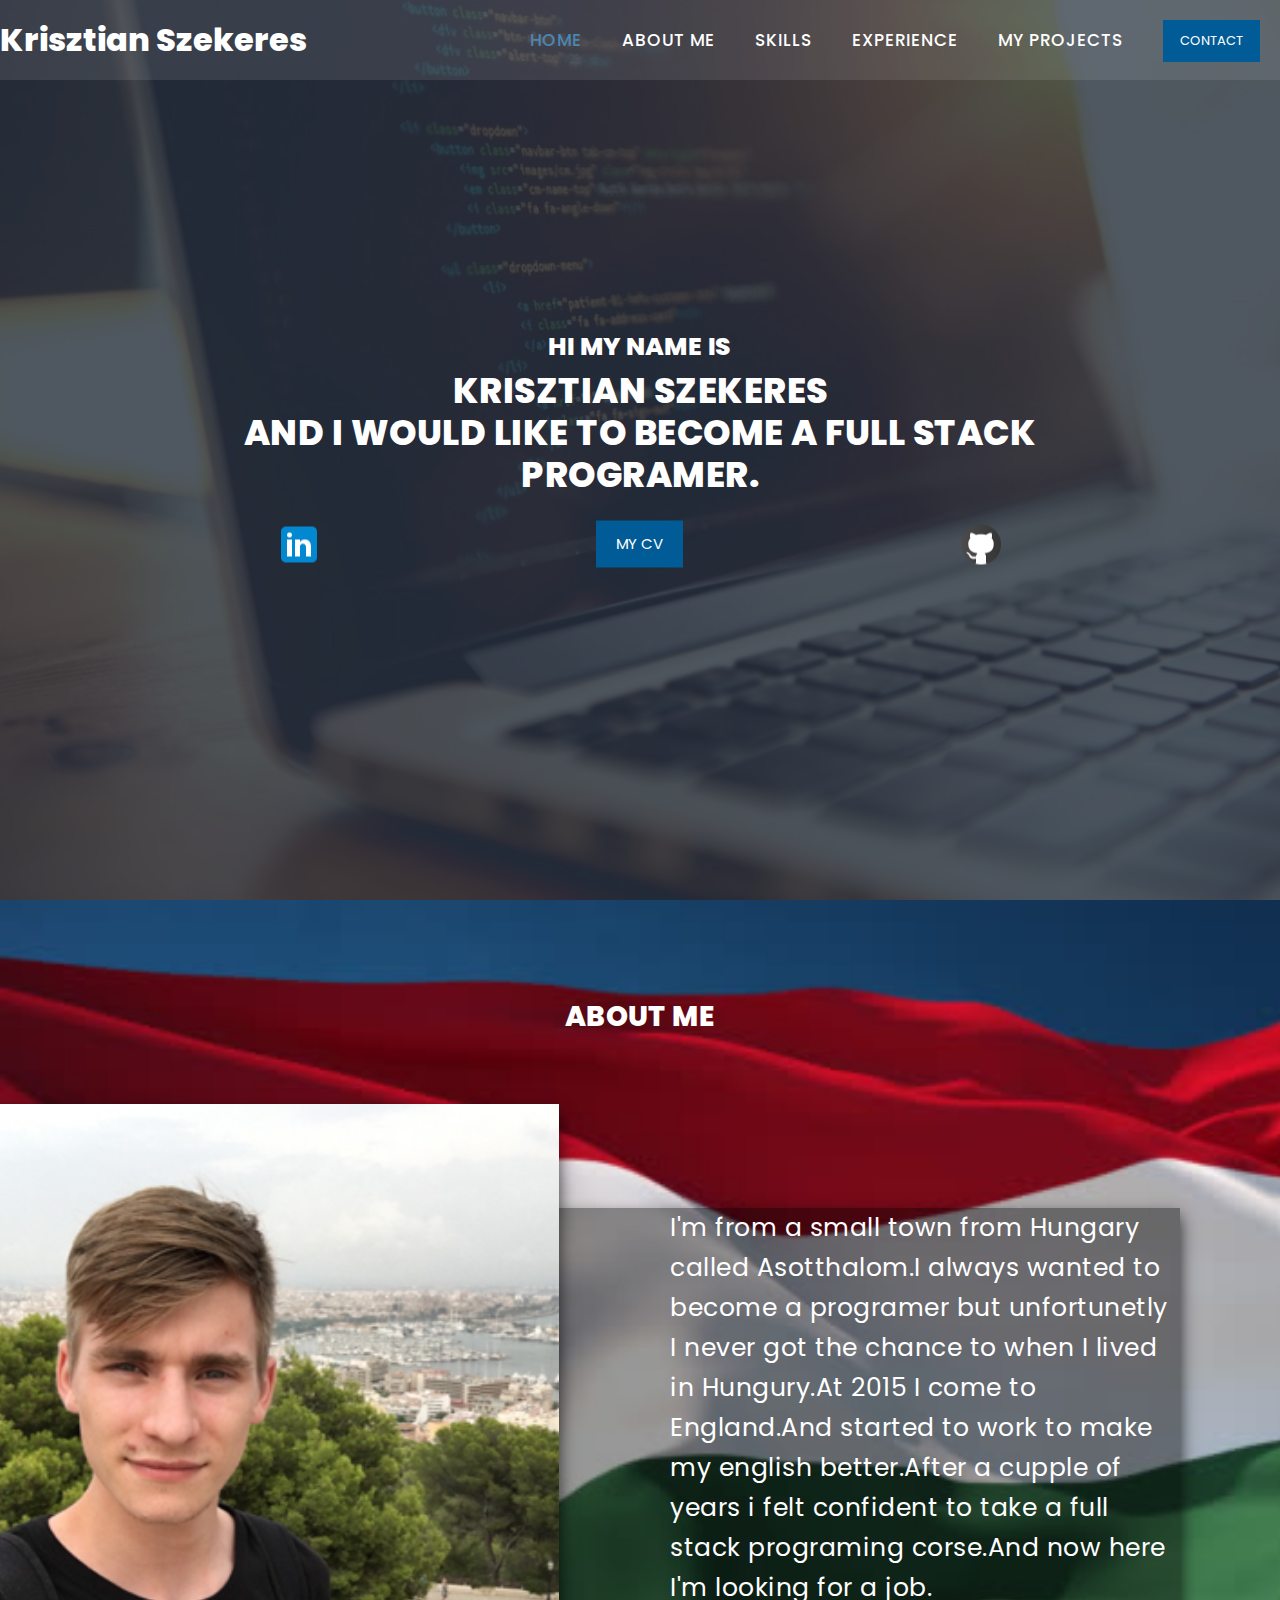
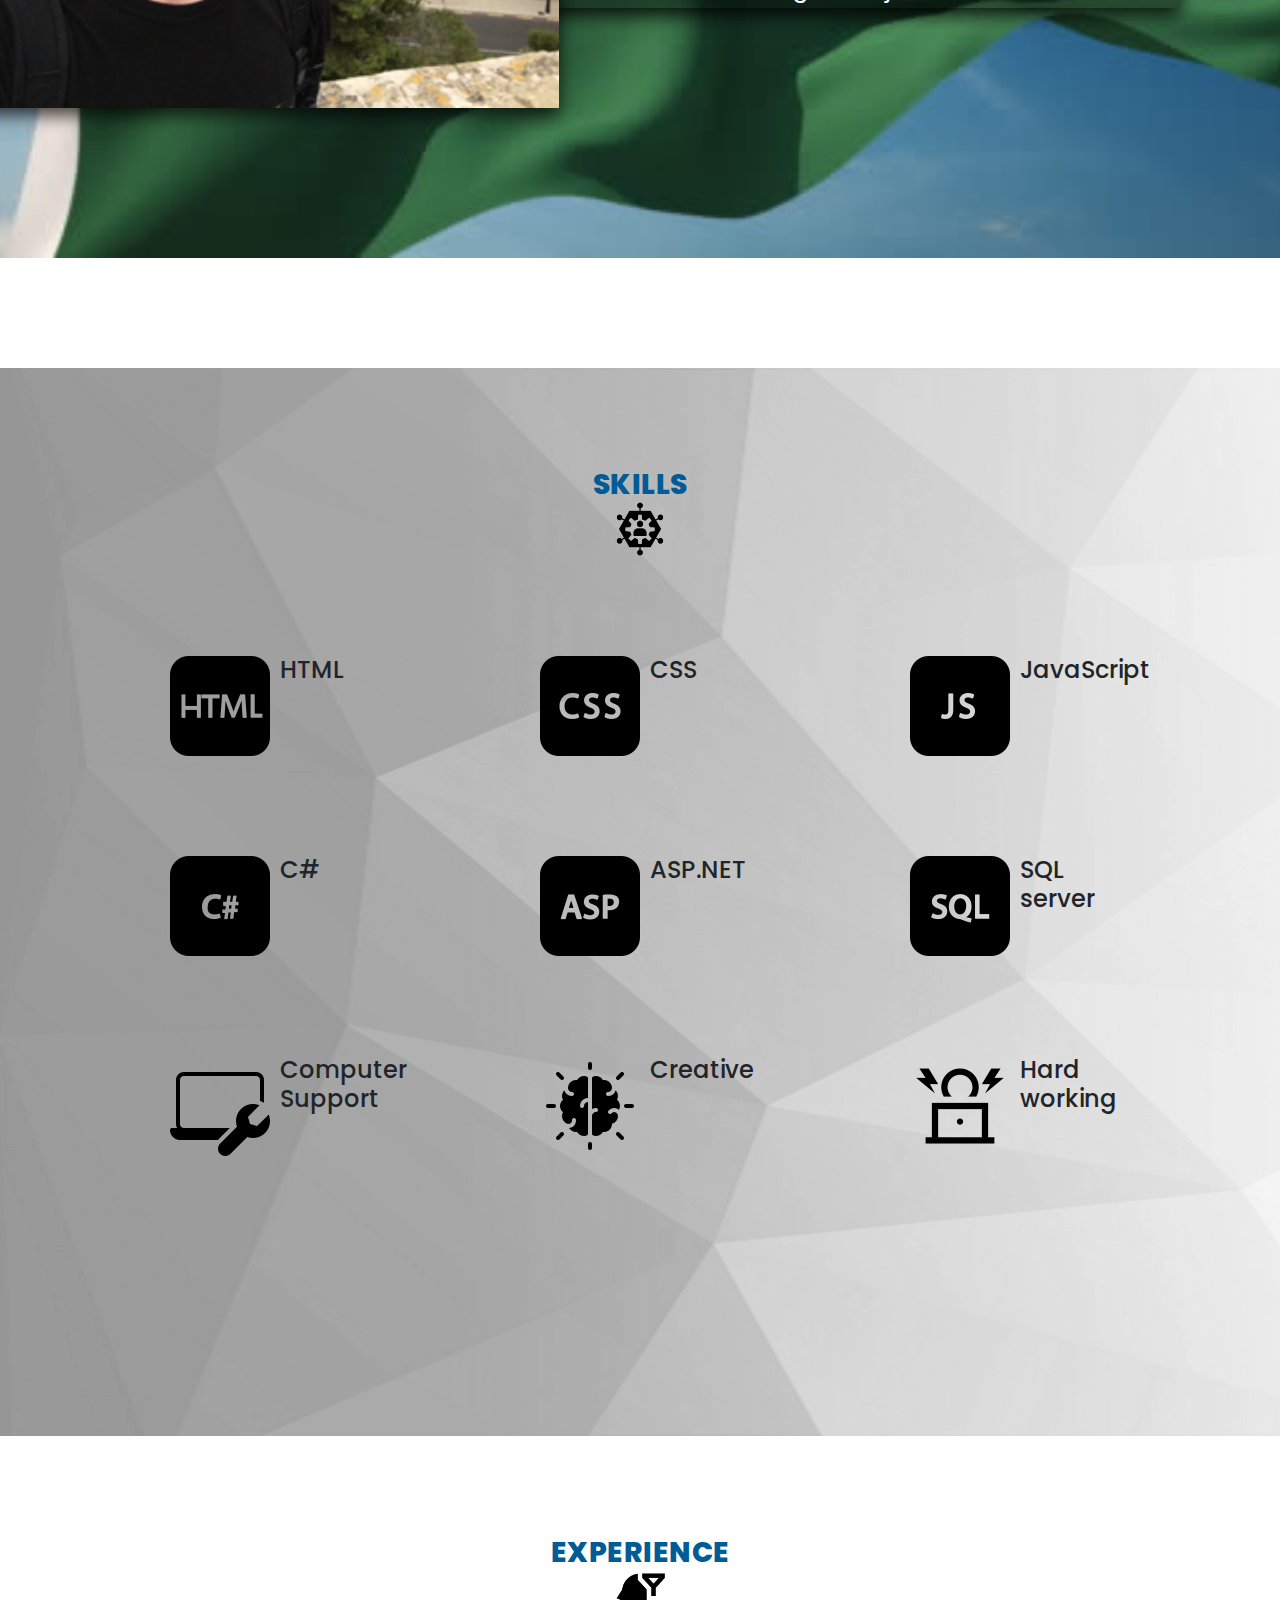
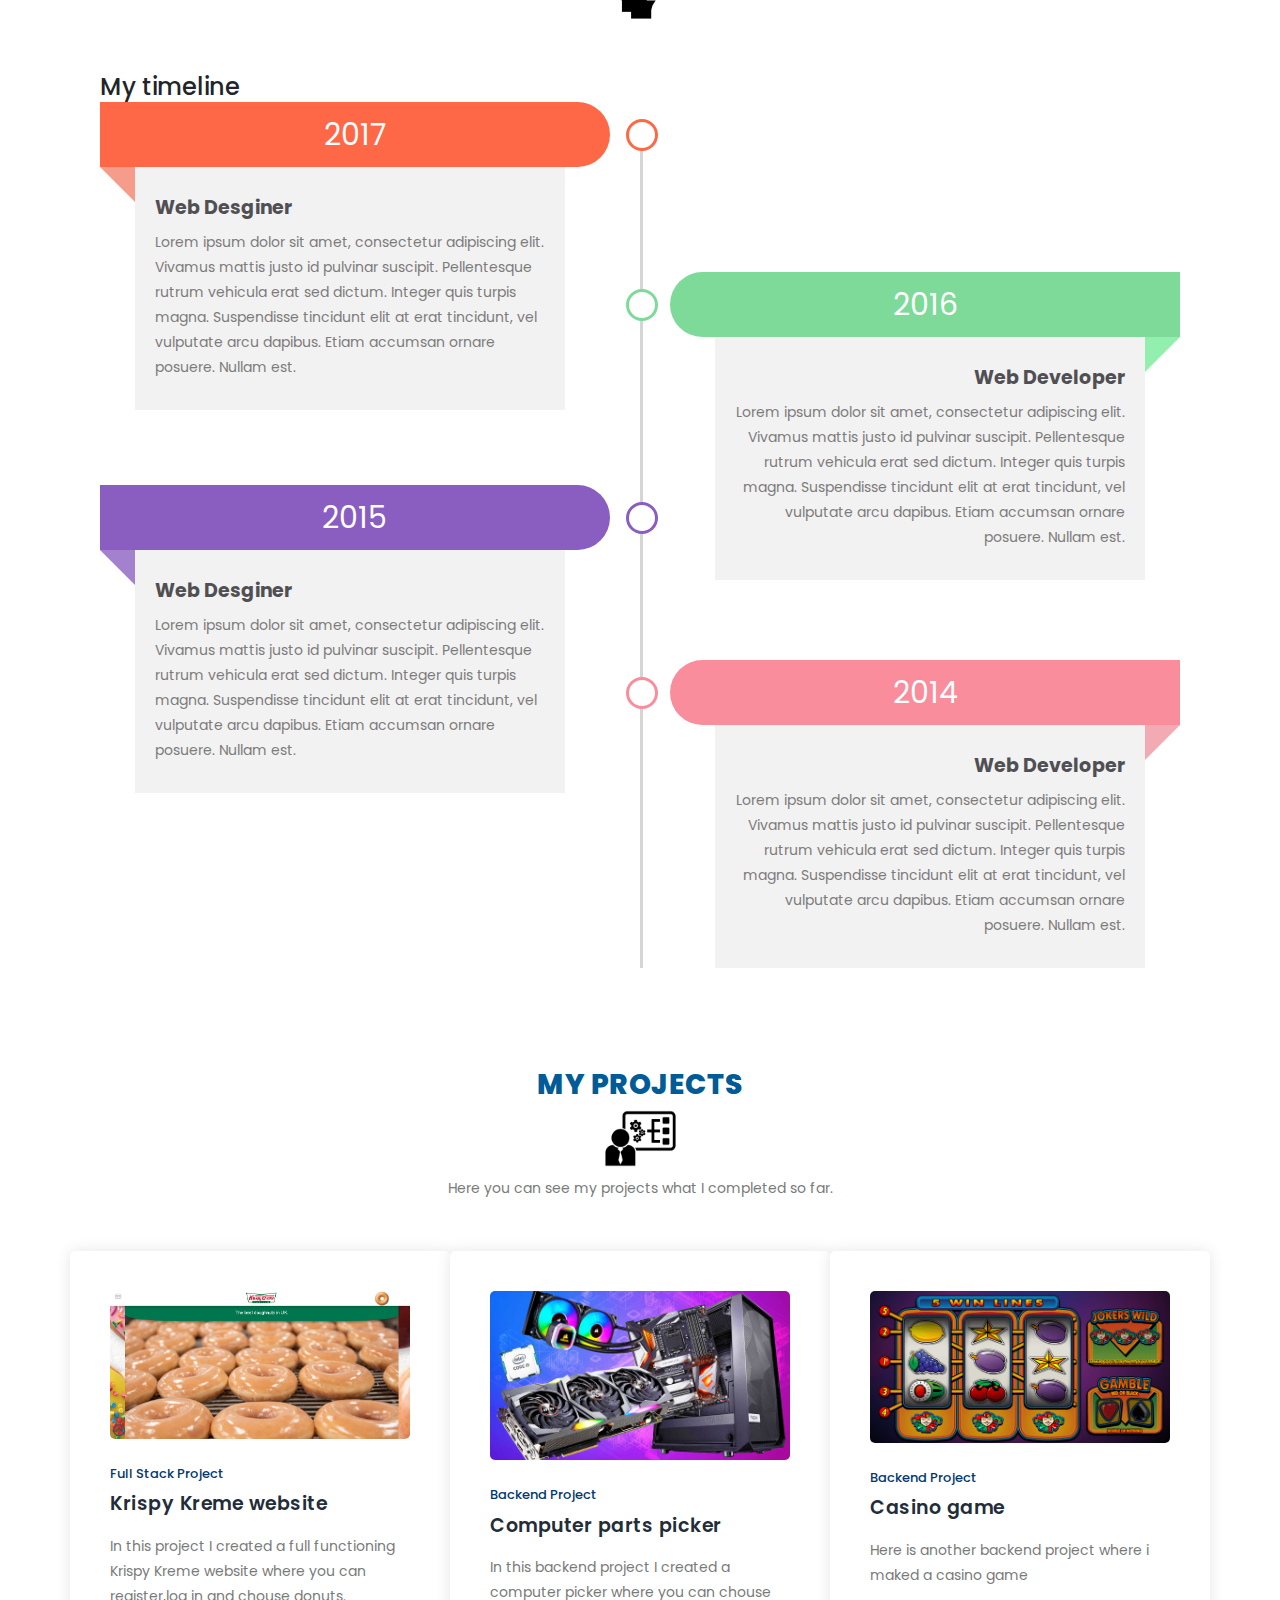
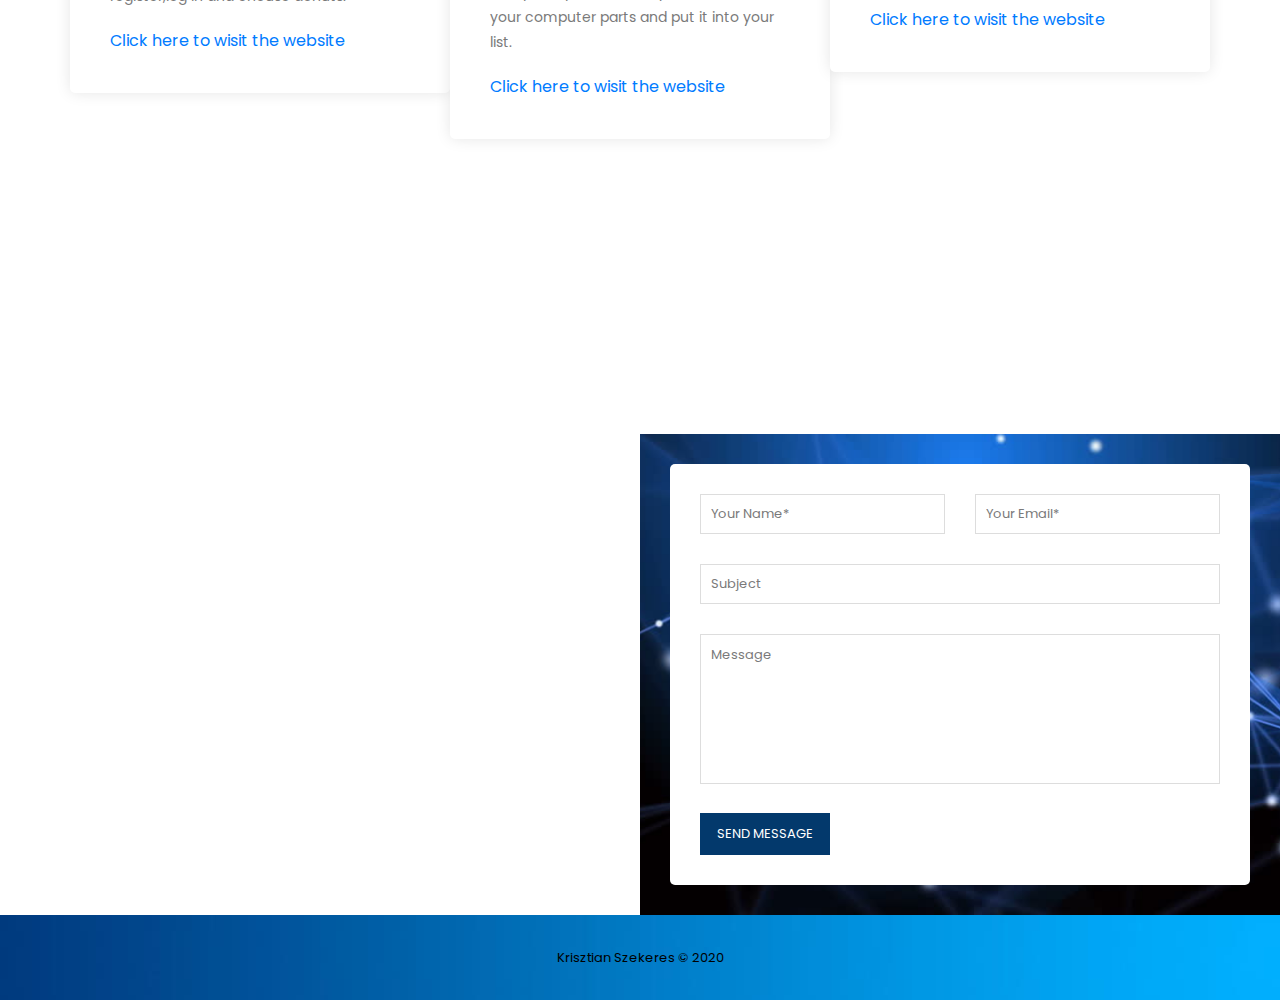
==== index.html @ 9532a00e "my portfolio deployment" ====
<!DOCTYPE html>
<html lang="en">

  <head>

    <meta charset="utf-8">
    <meta name="viewport" content="width=device-width, initial-scale=1, shrink-to-fit=no">
    <meta name="description" content="">
    <meta name="author" content="">
    <link href="https://fonts.googleapis.com/css?family=Poppins:100,100i,200,200i,300,300i,400,400i,500,500i,600,600i,700,700i,800,800i,900,900i&display=swap" rel="stylesheet">

    <title>Portfolio</title>

    <link rel="stylesheet" type="text/css" href="assets/css/bootstrap.min.css">

    <link rel="stylesheet" type="text/css" href="assets/css/font-awesome.css">

    <link rel="stylesheet" href="assets/css/timeline.css">
      
    <link rel="stylesheet" href="assets/css/myfile.css">

    </head>
    
    <body>
    
    <div id="js-preloader" class="js-preloader">
      <div class="preloader-inner">
        <span class="dot"></span>
        <div class="dots">
          <span></span>
          <span></span>
          <span></span>
        </div>
      </div>
    </div>

    
<!--Menu Start-->
    <header class="header-area header-sticky">
        
           
                
                    <nav class="main-nav">
                        <!-- ***** Logo Start ***** -->
                        
                        <a href="index.html" class="logo">Krisztian Szekeres</a>
                        <!-- ***** Logo End ***** -->
                        <!-- ***** Menu Start ***** -->
                        <ul class="nav">
                            <li class="scroll-to-section"><a href="#top" class="active">Home</a></li>
                            <li class="scroll-to-section"><a href="#features">About me</a></li>
                            <li class="scroll-to-section"><a href="#our-classes">Skills</a></li>
                            <li class="scroll-to-section"><a href="#experience">Experience</a></li>
                            <li class="scroll-to-section"><a href="#trainers">My projects</a></li>
                            <li class="scroll-to-section"><a href="#contact-us">Contact</a></li> 
                            
                        </ul>        
                        <a class='menu-trigger'>
                            <span>Menu</span>
                        </a>
                        <!-- ***** Menu End ***** -->
                    </nav>
           
           
       
    </header>
    <!-- ***** Header Area End ***** -->

    <!-- ***** Main Banner Area Start ***** -->
    <div class="main-banner" id="top">
      <!--  <video autoplay muted loop id="bg-video">
            <source src="assets/images/gym-video.mp4" type="video/mp4" />
        </video>-->
        <img src="assets/images/Computer-Coding-Laptop.jpg" id="bg-video">

        <div class="video-overlay header-text">
            <div class="caption">
                <h6 class="h6">Hi my name is</h6>
                <h2 class="h2">Krisztian Szekeres<br/>And I would like to become a full stack programer.</h2>
                <div class="mybuttons">   
                       <div class="linkedin">
                            <a href="https://www.linkedin.com/in/krisztian-szekeres-1401721b1/" target="_blank"><img src="assets/images/icons8-linkedin-48.png"></a>
                        </div>
                 
                <div class="main-button scroll-to-section cv">
                        <a href="assets/Developers%20Programme%20Outline%20Stage%201.pdf" download>My CV</a>
                </div>
               
                   <div class="github">
                       <a href="https://github.com/soulkrissz" target="_blank"><img src="assets/images/icons8-github-48.png"></a>
                   </div>
                    
                </div>
                </div>
          
            </div>
        
        </div>
    
    <!-- ***** Main Banner Area End ***** -->

    <!-- ***** about me ***** -->
    <section style="background-image: url(assets/images/hungarinaflag.jpg)" class="section" id="features">
        <div class="container">
            <div class="row">
                <div class="col-lg-6 offset-lg-3">
                    <div  class="section-heading">
                        <h2 class="aboutme">About me </h2>
                        <div class="aboutme2">
                        <img src="assets/images/profilee.png" alt="waves" class="profile">
                        <p class="aboutmetext">I'm from a small town from Hungary called Asotthalom.I always wanted to become a programer but unfortunetly I never got the chance to when I lived in Hungury.At 2015 I come to England.And started to work to make my english better.After a cupple of years i felt confident to take a full stack programing corse.And now here I'm looking for a job. </p>
                        </div>
                    </div>
                </div>
            </div>
        </div>
    </section>
    <!--Aboutme end-->
    <!--Skills start-->
    <section class="section" id="our-classes" style="background-image: url(assets/images/skills.png)">
        <div class="container">
            <div class="row">
                <div class="col-lg-6 offset-lg-3">
                    <div class="section-heading">
                        <h2><em>Skills</em></h2>
                        <img src="assets/images/skillss.png" alt="" class="skills">
                    </div>
                </div>
            </div>
            <div class="container">
            <div class="row" id="tabs">
              <div class="col-12 col-md-4 col-sm-6 col-lg-4">
                  
                            <div class="left-icon-HTML boxDimension">
                                <h4 class="headline">HTML</h4>
                            </div>
                </div>
                <div class="col-12 col-md-4 col-sm-6 col-lg-4">            
                      
                            <div class="left-icon-CSS boxDimension">
                                <h4 class="headline">CSS</h4>
                            </div>
                            
                </div>
                <div class="col-12 col-md-4 col-sm-6 col-lg-4">
                            <div class="left-icon-JS boxDimension">
                                <h4 class="headline">JavaScript</h4>
                            </div>
                </div>
                
             </div>
            
            <div class="row">
                <div class="col-12 col-md-4 col-sm-6 col-lg-4">
               
                    
                       
                            <div class="left-icon-csharp boxDimension">
                               <h4 class="headline">C#</h4>      
                            </div>
                </div>
                 <div class="col-12 col-md-4 col-sm-6 col-lg-4">            
                        
                            <div class="left-icon-asp boxDimension">
                               <h4 class="headline">ASP.NET</h4>   
                            </div>
                  </div>
                  <div class="col-12 col-md-4 col-sm-6 col-lg-4">          
                     
                            <div class="left-icon-SQL boxDimension">
                               <h4 class="headline">SQL server</h4>     
                            </div>
                            
                      
                    </div>
                 
                </div>
              
                <div class="row">
                  <div class="col-12 col-md-4 col-sm-6 col-lg-4">
                    
                            <div class="left-icon-pc boxDimension">
                               
                                <h4 class="headline">Computer Support</h4> 
                            </div>
                    </div>
                           
                     <div class="col-12 col-md-4 col-sm-6 col-lg-4">   
                            <div class="left-icon-creativity boxDimension">
                                
                                <h4 class="headline">Creative</h4>     
                            </div>
                     </div>
                            
                     <div class="col-12 col-md-4 col-sm-6 col-lg-4">  
                        
                            <div class="left-icon-training boxDimension">
                               
                                <h4 class="headline">Hard working</h4> 
                            </div>
                      </div>     
                       
                </div>
                </div>
            </div>
           
       
    </section>
    <!-- ***** Skills end ***** -->
    <!-- ***** My experience ***** -->
    <section class="section" id="experience">
        <div class="container">
            <div class="row">
                <div class="col-lg-6 offset-lg-3">
                    <div class="section-heading">
                        <h2><em>Experience</em></h2>
                        <img src="assets/images/icons8-experience-skill-100.png" alt="" class="skills">
                    </div>
                </div>
            </div>
            <div class="container">
            <h4>My timeline</h4>
            <div class="row">
                <div class="col-md-12">
                    <div class="main-timeline8">
                        <div class="timeline">
                            <span class="timeline-icon"></span>
                            <span class="year">2017</span>
                            <div class="timeline-content">
                                <h3 class="title">Web Desginer</h3>
                                <p class="description">
                                    Lorem ipsum dolor sit amet, consectetur adipiscing elit. Vivamus mattis justo id pulvinar suscipit. Pellentesque rutrum vehicula erat sed dictum. Integer quis turpis magna. Suspendisse tincidunt elit at erat tincidunt, vel vulputate arcu dapibus. Etiam accumsan ornare posuere. Nullam est.
                                </p>
                            </div>
                        </div>
                        <div class="timeline">
                            <span class="timeline-icon"></span>
                            <span class="year">2016</span>
                            <div class="timeline-content">
                                <h3 class="title">Web Developer</h3>
                                <p class="description">
                                    Lorem ipsum dolor sit amet, consectetur adipiscing elit. Vivamus mattis justo id pulvinar suscipit. Pellentesque rutrum vehicula erat sed dictum. Integer quis turpis magna. Suspendisse tincidunt elit at erat tincidunt, vel vulputate arcu dapibus. Etiam accumsan ornare posuere. Nullam est.
                                </p>
                            </div>
                        </div>
                        <div class="timeline">
                            <span class="timeline-icon"></span>
                            <span class="year">2015</span>
                            <div class="timeline-content">
                                <h3 class="title">Web Desginer</h3>
                                <p class="description">
                                    Lorem ipsum dolor sit amet, consectetur adipiscing elit. Vivamus mattis justo id pulvinar suscipit. Pellentesque rutrum vehicula erat sed dictum. Integer quis turpis magna. Suspendisse tincidunt elit at erat tincidunt, vel vulputate arcu dapibus. Etiam accumsan ornare posuere. Nullam est.
                                </p>
                            </div>
                        </div>
                        <div class="timeline">
                            <span class="timeline-icon"></span>
                            <span class="year">2014</span>
                            <div class="timeline-content">
                                <h3 class="title">Web Developer</h3>
                                <p class="description">
                                    Lorem ipsum dolor sit amet, consectetur adipiscing elit. Vivamus mattis justo id pulvinar suscipit. Pellentesque rutrum vehicula erat sed dictum. Integer quis turpis magna. Suspendisse tincidunt elit at erat tincidunt, vel vulputate arcu dapibus. Etiam accumsan ornare posuere. Nullam est.
                                </p>
                            </div>
                        </div>
                    </div>
                </div>
            </div>
        </div>
    </div>
</section>
    <!--My experience finish-->
  

    <!-- ***** My projects start ***** -->
    <section class="section" id="trainers">
        <div class="container">
        <div class="container2">
            <div class="row">
                <div class="col-lg-6 offset-lg-3">
                    <div class="section-heading">
                        <h2><em>My Projects</em></h2>
                        <img src="assets/images/PROJECTS.png" alt="" width="75px">
                        <p>Here you can see my projects what I completed so far.</p>
                    </div>
                </div>
            </div>
            <div class="row">
                <div class="col-lg-4">
                    <div class="trainer-item">
                        <div class="image-thumb">
                            <img src="assets/images/KrispyKreme.png" alt="">
                        </div>
                        <div class="down-content">
                            <span>Full Stack Project</span>
                            <h4>Krispy Kreme website</h4>
                            <p>In this project I created a full functioning Krispy Kreme website where you can register,log in and chouse donuts.</p>
                            <ul class="social-icons">
                                <a href="#" style="btn">Click here to wisit the website</a>
                                
                            </ul>
                        </div>
                    </div>
                </div>
                <div class="col-lg-4">
                    <div class="trainer-item">
                        <div class="image-thumb">
                            <img src="assets/images/computerpartspicker.jpg" alt="">
                        </div>
                        <div class="down-content">
                            <span>Backend Project</span>
                            <h4>Computer parts picker</h4>
                            <p>In this backend project I created a computer picker where you can chouse your computer parts and put it into your list.</p>
                            <ul class="social-icons">
                                <a href="#" style="btn">Click here to wisit the website</a>
                               
                            </ul>
                        </div>
                    </div>
                </div>
                <div class="col-lg-4">
                    <div class="trainer-item">
                        <div class="image-thumb">
                            <img src="assets/images/felkarurablo.png" alt="">
                        </div>
                        <div class="down-content">
                            <span>Backend Project</span>
                            <h4>Casino game</h4>
                            <p>Here is another backend project where i maked a casino game</p>
                            <ul class="social-icons">
                                
                                <a href="#" style="btn">Click here to wisit the website</a>
                            </ul>  
                        </div>
                    </div>
                </div>
            </div>
        </div>
    </div>
 </section>
    <!-- ***** My projects Ends ***** -->
    
    <!-- ***** Contact Me,Map Starts ***** -->
    <section class="section" id="contact-us">
        <div class="container-fluid">
            <div class="row">
                <div class="col-lg-6 col-md-6 col-xs-12">
                    <div id="map">
                      <iframe src="https://www.google.com/maps/embed?pb=!1m18!1m12!1m3!1d4978.67218524937!2d0.30021437880201485!3d51.39687896243642!2m3!1f0!2f0!3f0!3m2!1i1024!2i768!4f13.1!3m3!1m2!1s0x47d8b315b72f97b5%3A0x40181146717983b2!2sLongfield!5e0!3m2!1shu!2suk!4v1596633831046!5m2!1shu!2suk" width="100%" height="480px" frameborder="0" style="border:0;" allowfullscreen></iframe>
                    </div>
                </div>
                <div class="col-lg-6 col-md-6 col-xs-12">
                    <div class="contact-form">
                        <form id="contact" action="" method="post">
                          <div class="row">
                            <div class="col-md-6 col-sm-12">
                              <fieldset>
                                <input name="name" type="text" id="name" placeholder="Your Name*" required="">
                              </fieldset>
                            </div>
                            <div class="col-md-6 col-sm-12">
                              <fieldset>
                                <input name="email" type="text" id="email" pattern="[^ @]*@[^ @]*" placeholder="Your Email*" required="">
                              </fieldset>
                            </div>
                            <div class="col-md-12 col-sm-12">
                              <fieldset>
                                <input name="subject" type="text" id="subject" placeholder="Subject">
                              </fieldset>
                            </div>
                            <div class="col-lg-12">
                              <fieldset>
                                <textarea name="message" rows="6" id="message" placeholder="Message" required=""></textarea>
                              </fieldset>
                            </div>
                            <div class="col-lg-12">
                              <fieldset>
                                <button type="submit" id="form-submit" class="main-button">Send Message</button>
                              </fieldset>
                            </div>
                          </div>
                        </form>
                    </div>
                </div>
            </div>
        </div>
    </section>
    <!-- ***** Contact Me,Map Finish ***** -->
    
    <!-- ***** Footer Start ***** -->
        <footer style="background-image: url(assets/images/blue-background-023.jpg)">
        <div class="container">
            <div class="row">
                <div class="col-lg-12">
                    <p class="footer3">  Krisztian Szekeres &copy; 2020</p>
                </div>
            </div>
        </div>
    </footer>

    <!-- jQuery -->
    <script src="assets/js/jquery-2.1.0.min.js"></script>

    <!-- Bootstrap -->
    <script src="assets/js/popper.js"></script>
    <script src="assets/js/bootstrap.min.js"></script>

    <!-- Plugins -->
    <script src="assets/js/scrollreveal.min.js"></script>
    <script src="assets/js/waypoints.min.js"></script>
    <script src="assets/js/jquery.counterup.min.js"></script>
    <script src="assets/js/imgfix.min.js"></script> 
    <script src="assets/js/mixitup.js"></script> 
    <script src="assets/js/accordions.js"></script>
    
    <!-- Global Init -->
    <script src="assets/js/custom.js"></script>

  </body>
</html>
---- assets/css/timeline.css ----
/*timeline demo8*/
.main-timeline8{overflow:hidden;position:relative}
.main-timeline8:after,.main-timeline8:before{content:"";display:block;width:100%;clear:both}
.main-timeline8:before{content:"";width:3px;height:100%;background:#d6d5d5;position:absolute;top:30px;left:50%}
.main-timeline8 .timeline{width:50%;float:left;padding-right:30px;position:relative}
.main-timeline8 .timeline-icon{width:32px;height:32px;border-radius:50%;background:#fff;border:3px solid #fe6847;position:absolute;top:5.5%;right:-17.5px}
.main-timeline8 .year{display:block;padding:10px;margin:0;font-size:30px;color:#fff;border-radius:0 50px 50px 0;background:#fe6847;text-align:center;position:relative}
.main-timeline8 .year:before{content:"";border-top:35px solid #f59c8b;border-left:35px solid transparent;position:absolute;bottom:-35px;left:0}
.main-timeline8 .timeline-content{padding:30px 20px;margin:0 45px 0 35px;background:#f2f2f2}
.main-timeline8 .title{font-size:19px;font-weight:700;color:#504f54;margin:0 0 10px}
.main-timeline8 .description{font-size:14px;color:#7d7b7b;margin:0}
.main-timeline8 .timeline:nth-child(2n){padding:0 0 0 30px}
.main-timeline8 .timeline:nth-child(2n) .timeline-icon{right:auto;left:-14.5px}
.main-timeline8 .timeline:nth-child(2n) .year{border-radius:50px 0 0 50px;background:#7eda99}
.main-timeline8 .timeline:nth-child(2n) .year:before{border-left:none;border-right:35px solid transparent;left:auto;right:0}
.main-timeline8 .timeline:nth-child(2n) .timeline-content{text-align:right;margin:0 35px 0 45px}
.main-timeline8 .timeline:nth-child(2){margin-top:170px}
.main-timeline8 .timeline:nth-child(odd){margin:-175px 0 0}
.main-timeline8 .timeline:nth-child(even){margin-bottom:80px}
.main-timeline8 .timeline:first-child,.main-timeline8 .timeline:last-child:nth-child(even){margin:0}
.main-timeline8 .timeline:nth-child(2n) .timeline-icon{border-color:#7eda99}
.main-timeline8 .timeline:nth-child(2n) .year:before{border-top-color:#92efad}
.main-timeline8 .timeline:nth-child(3n) .timeline-icon{border-color:#8a5ec1}
.main-timeline8 .timeline:nth-child(3n) .year{background:#8a5ec1}
.main-timeline8 .timeline:nth-child(3n) .year:before{border-top-color:#a381cf}
.main-timeline8 .timeline:nth-child(4n) .timeline-icon{border-color:#f98d9c}
.main-timeline8 .timeline:nth-child(4n) .year{background:#f98d9c}
.main-timeline8 .timeline:nth-child(4n) .year:before{border-top-color:#f2aab3}
@media only screen and (max-width:767px){.main-timeline8{overflow:visible}
.main-timeline8:before{top:0;left:0}
.main-timeline8 .timeline:nth-child(2),.main-timeline8 .timeline:nth-child(even),.main-timeline8 .timeline:nth-child(odd){margin:0}
.main-timeline8 .timeline{width:100%;float:none;padding:0 0 0 30px;margin-bottom:20px!important}
.main-timeline8 .timeline:last-child{margin:0!important}
.main-timeline8 .timeline-icon{right:auto;left:-14.5px}
.main-timeline8 .year{border-radius:50px 0 0 50px}
.main-timeline8 .year:before{border-left:none;border-right:35px solid transparent;left:auto;right:0}
.main-timeline8 .timeline-content{margin:0 35px 0 45px}
}
---- assets/css/myfile.css ----
/*

TemplateMo 548 Training Studio

https://templatemo.com/tm-548-training-studio

*/

/* ---------------------------------------------
Table of contents
------------------------------------------------
01. font & reset css
02. reset
03. global styles
04. header
05. banner
06. features
07. testimonials
08. contact
09. footer
10. preloader
11. search
12. portfolio

--------------------------------------------- */
/* 
---------------------------------------------
font & reset css
--------------------------------------------- 
*/
@import url("https://fonts.googleapis.com/css?family=Poppins:100,100i,200,200i,300,300i,400,400i,500,500i,600,600i,700,700i,800,800i,900,900i");
/* 
---------------------------------------------
reset
--------------------------------------------- 
*/
html, body, div, span, applet, object, iframe, h1, h2, h3, h4, h5, h6, p, blockquote, div
pre, a, abbr, acronym, address, big, cite, code, del, dfn, em, font, img, ins, kbd, q,
s, samp, small, strike, strong, sub, sup, tt, var, b, u, i, center, dl, dt, dd, ol, ul, li,
figure, header, nav, section, article, aside, footer, figcaption {
  margin: 0;
  padding: 0;
  border: 0;
  outline: 0;
}

.clearfix:after {
  content: ".";
  display: block;
  clear: both;
  visibility: hidden;
  line-height: 0;
  height: 0;
}

.clearfix {
  display: inline-block;
}

html[xmlns] .clearfix {
  display: block;
}

* html .clearfix {
  height: 1%;
}

ul, li {
  padding: 0;
  margin: 0;
  list-style: none;
}

header, nav, section, article, aside, footer, hgroup {
  display: block;
}

* {
  box-sizing: border-box;
}

html, body {
  font-family: 'Poppins', sans-serif;
  font-weight: 400;
  background-color: #fff;
  font-size: 16px;
  -ms-text-size-adjust: 100%;
  -webkit-font-smoothing: antialiased;
  -moz-osx-font-smoothing: grayscale;
}
::selection {
  background: #005b96;
  color: #fff;
}

::-moz-selection {
  background: #005b96;
  color: #fff;
}

a {
  text-decoration: none !important;
}

h1, h2, h3, h4, h5, h6 {
  margin-top: 0px;
  margin-bottom: 0px;
}

ul {
  margin-bottom: 0px;
}

p {
  font-size: 14px;
  line-height: 25px;
  color: #7a7a7a;
}

/* 
---------------------------------------------
global styles
--------------------------------------------- 
*/
html,
body {
  background: #fff;
  font-family: 'Poppins', sans-serif;
}

::selection {
  background: #005b96;
  color: #fff;
}

::-moz-selection {
  background: #005b96;
  color: #fff;
}


.aboutme{
    color: white!important;
}
.skills{
    width: 10%!important;
    margin-bottom: 50px;
}

.aboutmetext{
    display:inherit;
    font-size: 25px;
    letter-spacing: 0.5px;
    line-height: 40px;
    text-align: left;
    padding-left: 0px;
    margin-right: -270px;
    padding-left: 300px;
    margin-top: -700px;
    margin-bottom: 250px;
    color:  white;
    background-color: rgba(0,0,0,0.4);
    box-shadow: 0px 8px 16px 0px rgba(0,0,0,0.8);
}
.section{
  background-repeat: no-repeat;
  background-size: cover;
     
}

.section-heading {
  text-align: center;
  margin-top: 100px;
  margin-bottom: 0px;
  

}

.section-heading h2 {
  font-size: 28px;
  font-weight: 800;
  color: #232d39;
  text-transform: uppercase;
  letter-spacing: 0.5px;
  margin-top: 0px;
  margin-bottom: 0px;
}

.section-heading h2 em {
  font-style: normal;
  color: #005b96;
}

.section-heading .profile {
  margin-top: 70px;
    width: 120%;
    margin-left: -150%;
    margin-bottom: 200px;
    box-shadow: 0px 8px 16px 0px rgba(0,0,0,0.7);
    
    
    
}

.dark-bg h2 {
  color: #fff;
}

.dark-bg p {
  color: #fff;
}
.mybuttons{
    display:flex;
    display:-webkit-flex;
    display:-ms-flexbox;
}
.linkedin{
    flex: 1 1 0;
    
}

.github{
    flex: 1 1 0;
}

.cv{

   flex: 1 1 0; 
}

.main-button a {
  display: inline-block;
  font-size: 15px;
  padding: 12px 20px;
  background-color: #005b96;
  color: #fff;
  text-align: center;
  font-weight: 400;
  text-transform: uppercase;
  transition: all .3s;
z-index: 9999;
  
}

.main-button a:hover {
  background-color: #005b96;
}

.left-icon-HTML{
   background: url(../images/HTML.png);
   
}

.left-icon-CSS{
   background: url(../images/CSS.png); 
}

.left-icon-JS{
   background: url(../images/js.png); 
}

.left-icon-csharp{
   background: url(../images/csharp.png); 
}

.left-icon-asp{
   background: url(../images/asp.png); 
}

.left-icon-SQL{
   background: url(../images/SQL.png); 
}

.left-icon-pc{
    background: url(../images/icons8-computer-support-100.png);
}
.left-icon-creativity{
    background: url(../images/icons8-creativity-100.png);
}

.left-icon-training{
   background: url(../images/icons8-hard-working-100.png); 
}
.boxDimension{
    width: 100px;
    height: 100px;
    margin-left: 85px;
}

/* 
---------------------------------------------
header
--------------------------------------------- 
*/

.background-header {
  background: rgba(250,250,250,0.99) !important;
  height: 80px!important;
  position: fixed!important;
  top: 0px;
  left: 0px;
  right: 0px;
  box-shadow: 0px 0px 10px rgba(0,0,0,0.15)!important;
}

.background-header .logo,
.background-header .main-nav .nav li a {
  color: #232d39!important;
}

.background-header .main-nav .nav li:last-child a {
  color: #fff !important;
}

.background-header .main-nav .nav li:last-child a:hover {
  color: #fff!important;
}

.background-header .main-nav .nav li:hover a {
  color: #005b96!important;
}

.background-header .nav li a.active {
  color: #005b96!important;
}

.header-area {
  position: absolute;
  top: 0px;
  left: 0px;
  right: 0px;
  z-index: 100;
  height: 80px;
  background: rgba(250,250,250,0.1);
  -webkit-transition: all .5s ease 0s;
  -moz-transition: all .5s ease 0s;
  -o-transition: all .5s ease 0s;
  transition: all .5s ease 0s;
}

.header-area .main-nav {
  min-height: 80px;
  background: transparent;
}

.header-area .main-nav .logo {
  line-height: 80px;
  color: #fff;
  font-size: 32px;
  font-weight: 800;
  /*text-transform: uppercase;*/
  float: left;
  -webkit-transition: all 0.3s ease 0s;
  -moz-transition: all 0.3s ease 0s;
  -o-transition: all 0.3s ease 0s;
  transition: all 0.3s ease 0s;
}

.header-area .main-nav .logo em {
  font-style: normal;
  color: #005b96;
  font-weight: 900;
}

.header-area .main-nav .nav {
  float: right;
  margin-top: 27px;
  margin-right: 0px;
  background-color: transparent;
  -webkit-transition: all 0.3s ease 0s;
  -moz-transition: all 0.3s ease 0s;
  -o-transition: all 0.3s ease 0s;
  transition: all 0.3s ease 0s;
  position: relative;
  z-index: 999;
}

.header-area .main-nav .nav li {
  padding-left: 20px;
  padding-right: 20px;
}

.header-area .main-nav .nav li a {
  display: block;
  font-weight: 500;
  font-size: 17px;
  color: #7a7a7a;
  text-transform: uppercase;
  -webkit-transition: all 0.3s ease 0s;
  -moz-transition: all 0.3s ease 0s;
  -o-transition: all 0.3s ease 0s;
  transition: all 0.3s ease 0s;
  height: 40px;
  line-height: 40px;
  border: transparent;
  letter-spacing: 1px;
}

.header-area .main-nav .nav li a {
  color: #fff;
}

.header-area .main-nav .nav li:last-child a {
  display: inline-block;
  font-size: 13px;
  padding: 11px 17px;
  background-color:  #005b96;
  color: #fff;
  text-align: center;
  font-weight: 400;
  letter-spacing: 0px;
  text-transform: uppercase;
  transition: all .3s;
  height: auto;
  line-height: 20px;
}
.header-area .main-nav .nav li:last-child a:hover {
  background-color: #4b86b4;
  opacity: 1;
}
.header-area .main-nav .nav li:last-child a:hover {
  background-color:  #005b96!important;
  opacity: 1;
}
.nav .a:hover{
    background-color:  #005b96!important;
}
f
.header-area .main-nav .nav li:hover a,
.header-area .main-nav .nav li a.active {
  color:  #4b86b4!important;
  opacity: 1;
}

.background-header .main-nav .nav li:hover a,
.background-header .main-nav .nav li a.active {
  color:  #4b86b4!important;
  opacity: 1;
}

.header-area .main-nav .menu-trigger {
  cursor: pointer;
  display: block;
  position: absolute;
  top: 23px;
  width: 32px;
  height: 40px;
  text-indent: -9999em;
  z-index: 99;
  right: 40px;
  display: none;
background-color:  white;
}

.header-area .main-nav .menu-trigger span,
.header-area .main-nav .menu-trigger span:before,
.header-area .main-nav .menu-trigger span:after {
  -moz-transition: all 0.4s;
  -o-transition: all 0.4s;
  -webkit-transition: all 0.4s;
  transition: all 0.4s;
  background-color: #1e1e1e;
  display: block;
  position: absolute;
  width: 30px;
  height: 2px;
  left: 0;
}

.background-header .main-nav .menu-trigger span,
.background-header .main-nav .menu-trigger span:before,
.background-header .main-nav .menu-trigger span:after {
  background-color: #1e1e1e;
}

.header-area .main-nav .menu-trigger span:before,
.header-area .main-nav .menu-trigger span:after {
  -moz-transition: all 0.4s;
  -o-transition: all 0.4s;
  -webkit-transition: all 0.4s;
  transition: all 0.4s;
  background-color: #1e1e1e;
  display: block;
  position: absolute;
  width: 30px;
  height: 2px;
  left: 0;
  width: 75%;
}

.background-header .main-nav .menu-trigger span:before,
.background-header .main-nav .menu-trigger span:after {
  background-color: #1e1e1e;
}

.header-area .main-nav .menu-trigger span:before,
.header-area .main-nav .menu-trigger span:after {
  content: "";
}

.header-area .main-nav .menu-trigger span {
  top: 16px;
}

.header-area .main-nav .menu-trigger span:before {
  -moz-transform-origin: 33% 100%;
  -ms-transform-origin: 33% 100%;
  -webkit-transform-origin: 33% 100%;
  transform-origin: 33% 100%;
  top: -10px;
  z-index: 10;
}

.header-area .main-nav .menu-trigger span:after {
  -moz-transform-origin: 33% 0;
  -ms-transform-origin: 33% 0;
  -webkit-transform-origin: 33% 0;
  transform-origin: 33% 0;
  top: 10px;
}

.header-area .main-nav .menu-trigger.active span,
.header-area .main-nav .menu-trigger.active span:before,
.header-area .main-nav .menu-trigger.active span:after {
  background-color: transparent;
  width: 100%;
}

.header-area .main-nav .menu-trigger.active span:before {
  -moz-transform: translateY(6px) translateX(1px) rotate(45deg);
  -ms-transform: translateY(6px) translateX(1px) rotate(45deg);
  -webkit-transform: translateY(6px) translateX(1px) rotate(45deg);
  transform: translateY(6px) translateX(1px) rotate(45deg);
  background-color: #1e1e1e;
}

.background-header .main-nav .menu-trigger.active span:before {
  background-color: #1e1e1e;
}

.header-area .main-nav .menu-trigger.active span:after {
  -moz-transform: translateY(-6px) translateX(1px) rotate(-45deg);
  -ms-transform: translateY(-6px) translateX(1px) rotate(-45deg);
  -webkit-transform: translateY(-6px) translateX(1px) rotate(-45deg);
  transform: translateY(-6px) translateX(1px) rotate(-45deg);
  background-color: #1e1e1e;
}

.background-header .main-nav .menu-trigger.active span:after {
  background-color: #1e1e1e;
}

.header-area.header-sticky {
  min-height: 80px;
}

.header-area.header-sticky .nav {
  margin-top: 20px !important;
}

.header-area.header-sticky .nav li a.active {
  color: #005b96;
}


.header-area.header-sticky .nav li a.active{
    color:white;
}




/* 
---------------------------------------------
banner
--------------------------------------------- 
*/

.main-banner {
  position: relative;
}

#bg-video {
    min-width: 100%;
    min-height: 100vh;
    max-width: 100%;
    max-height: 100vh;
    object-fit: cover;
    z-index: -1;
}

#bg-video::-webkit-media-controls {
    display: none !important;
}


.video-overlay {
    position: absolute;
    background-color: rgba(35,45,57,0.8);
    top: 0;
    left: 0;
    bottom: 0px;
    width: 100%;
}

.main-banner .caption {
  text-align: center;
  position: absolute;
  width: 80%;
  left: 50%;
  top: 50%;
  transform: translate(-50%,-50%);
}

.main-banner .caption h6 {
  margin-top: 0px;
  font-size: 25px;
  text-transform: uppercase;
  font-weight: 800;
  color: #fff;
  letter-spacing: 0.5px;
}

.main-banner .caption h2 {
  margin-top: 5px;
  margin-bottom: 25px;
  font-size: 35px;
  text-transform: uppercase;
  font-weight: 800;
  color: #fff;
  letter-spacing: 0.5px;
}

.main-banner .caption h2 em {
  font-style: normal;
  color: #005b96;
  font-weight: 900;
}


/*
---------------------------------------------
features
---------------------------------------------
*/

#features {
  margin-bottom: 0px;
}

.feature-item {
  display: inline-block;
  margin-bottom: 60px;
}

.feature-item .left-icon img {
  float: left;
  margin-right: 30px;
}

.feature-item .right-content {
  display: inline;
}

.feature-item .right-content h4 {
  margin-top: 0px;
  margin-bottom:  7px;
  letter-spacing: 0.25px;
  color: #232d39;
  font-size: 19px;
  font-weight: 600;
  text-transform: capitalize;
}

.feature-item .right-content a.text-button {
  margin-top: 7px;
  display: inline-block;
  font-size: 13px;
  text-transform: uppercase;
  color: #005b96;
  font-weight: 500;
}
.col-12 {
    padding: 30px 0 0 0;
}

.headline{
    position:relative;
    left: 110%;
}

/*
---------------------------------------------
subscribe
---------------------------------------------
*/

#call-to-action {
  padding: 120px 0px;
  background-image: url(../images/cta-bg.jpg);
  background-position: center center;
  background-repeat: no-repeat;
  background-size: cover;
  text-align: center;
}

.cta-content h2 {
  font-size: 36px;
  text-transform: uppercase;
  font-weight: 800;
  color: #fff;
  letter-spacing: 1px;
}

.cta-content h2 em {
  font-style: normal;
  color: #005b96;
}

.cta-content p {
  font-size: 16px;
  color: #fff;
  margin: 15px 0px 25px 0px;
}



/*
--------------------------------------------
Our Classes
--------------------------------------------
*/

#our-classes {
  padding-bottom:  230px;
    margin-bottom: 0px;
}

#tabs ul {
  margin: 0;
  padding: 0;
}
#tabs ul li {
  margin-bottom: 30px;
  display: inline-block;
  width: 100%;
}
#tabs ul li:last-child {
  margin-bottom: 30px;
}
#tabs ul li a {
  text-transform: capitalize;
  width: 100%;
  padding: 30px 30px;
  display: inline-block;
  background-color: #fff;
  box-shadow: 0px 0px 15px rgba(0,0,0,0.1);
  border-radius: 5px;
  font-size: 19px;
  color: #232d39;
  letter-spacing: 0.5px;
  font-weight: 600;
  transition: all 0.3s;
}
#tabs .main-rounded-button a {
  text-align: center;
  padding: 20px 30px;
  width: 100%;
  border-radius: 5px;
  display: inline-block;
  box-shadow: 0px 0px 15px rgba(0,0,0,0.1);
  color: #fff;
  font-size: 19px;
  letter-spacing: 0.5px;
  font-weight: 600;
  background-color: #005b96;
}
#tabs .main-rounded-button a:hover {
  background-color: #005b96;
}
#tabs ul li a img {
  max-width: 100%;
  margin-right: 20px;
}
#tabs ul .ui-tabs-active span {
  background: #6497b1;
  border: #6497b1;
  line-height: 90px;
  border-bottom: none;
}
#tabs ul .ui-tabs-active a {
  color: #03396c;
}
#tabs ul .ui-tabs-active span {
  color: #1e1e1e;
}
.tabs-content {
  margin-left: 30px;
  text-align: left;
  display: inline-block;
  transition: all 0.3s;
}
.tabs-content img {
  max-width: 100%;
  overflow: hidden;
  border-radius: 5px;
}
.tabs-content h4 {
  font-size: 23px;
  font-weight: 700;
  color: #232d39;
  letter-spacing: 0.5px;
  margin-bottom: 20px;
  margin-top: 30px;
}
.tabs-content p {
  font-size: 14px;
  color: #7a7a7a;
  margin-bottom: 28px;
}


/* 
---------------------------------------------
schedule
--------------------------------------------- 
*/

#schedule {
  padding: 0px 0px 140px 0px;
  background-image: url(../images/schedule-bg.jpg);
  background-position: center center;
  background-repeat: no-repeat;
  background-size: cover;
}

#schedule table {
  width: 100%;
  text-align: center;
  border: 1px solid #fff;
}

#schedule table tbody {
  border-top: 1px solid #fff; 
}

#schedule table tbody tr {
  border-bottom: 1px solid #fff;
}

#schedule table tbody tr td {
  border-right: 1px solid #fff;
  height: 100px;
}

#schedule table tr td {
  color: #fff;
  font-size: 13px;
  text-transform: capitalize;
  font-weight: 500;
  letter-spacing: 0.25px;
}

.schedule-table.filtering .ts-item {
    opacity: 0;
    transition: all 0.5s;
}

.schedule-table.filtering .ts-item.show {
    opacity: 1;
    transition: all 0.5s;
}

#schedule .filters {
  margin-bottom: 40px;
}
#schedule .filters ul {
  padding: 0;
  text-align: center;
}
#schedule .filters ul li {
  list-style: none;
  display: inline;
  cursor: pointer;
  position: relative;
  margin-right: 10px;
  font-size: 15px;
  font-weight: 500;
  color: #fff;
  text-transform: capitalize;
  -webkit-transition: all 0.3s ease-in-out;
  -moz-transition: all 0.3s ease-in-out;
  -o-transition: all 0.3s ease-in-out;
  -ms-transition: all 0.3s ease-in-out;
  transition: all 0.3s ease-in-out;
}
#schedule .filters ul li:after {
  content: "/";
  margin-left: 10px;
  color: #fff;
}
#schedule .filters ul li:last-child {
  margin-right: 0px;
}
#schedule .filters ul li:last-child::after {
  display: none;
}
#schedule .filters ul li.active,
#schedule .filters ul li:hover {
  color: #03396c;
}
#schedule .filters-content {
  margin-top: 50px;
}
#schedule .filters-content .show {
  opacity: 1;
  visibility: visible;
  transition: all 350ms;
}
#schedule .filters-content .hide {
  opacity: 0;
  visibility: hidden;
  transition: all 350ms;
}


/* 
---------------------------------------------
trainers
--------------------------------------------- 
*/

#trainers .trainer-item {
  background-color: #fff;
  border-radius: 5px;
  box-shadow: 0px 0px 15px rgba(0,0,0,0.1);
  padding: 40px;
}

#trainers .trainer-item img {
  width: 100%;
  border-radius: 5px;
}

#trainers .trainer-item span {
  font-size: 13px;
  font-weight: 500;
  color: #03396c;
  display: inline-block;
  margin-top: 25px;
  margin-bottom: 10px;
}

#trainers .trainer-item h4 {
  font-size: 19px;
  font-weight: 600;
  color: #232d39;
  letter-spacing: 0.5px;
  margin-bottom: 18px;
}

#trainers .trainer-item p {
  margin-bottom: 20px;
}

#trainers .trainer-item ul.social-icons li {
  display: inline-block;
  margin-right: 12px;
}

#trainers .trainer-item ul.social-icons li:last-child {
  margin-right: 0px;
}

#trainers .trainer-item ul.social-icons li a {
  color: #232d39;
  transition: all .3s;
}

#trainers .trainer-item ul.social-icons li a:hover {
  color: #03396c;
}


/* 
---------------------------------------------
contact
--------------------------------------------- 
*/

#contact-us {
  margin-top: 140px;
}
.row1{
    display: flex;
    flex-wrap: nowrap;
    margin-right: 300px;
    margin-top: 100px; 
   
}
.container2{
    padding-bottom: 75px;
}
    
   

#contact-us .container-fluid .col-lg-6 {
  padding: 0px;
}

#contact-us .contact-form {
  padding: 80px;
  background-image: url(../images/contact-bg.jpg);
  background-position: center center;
  background-repeat: no-repeat;
  background-size: cover;
}

#contact-us .contact-form #contact {
  background-color: #fff;
  padding: 40px;
  border-radius: 5px;
}

.contact-form input,
.contact-form textarea {
  color: #7a7a7a;
  font-size: 13px;
  border: 1px solid #ddd;
  background-color: #fff;
  width: 100%;
  height: 40px;
  outline: none;
  line-height: 40px;
  padding: 0px 10px;
  -webkit-appearance: none;
  -moz-appearance: none;
  appearance: none;
  margin-bottom: 30px;
}

.contact-form textarea {
  height: 150px;
  resize: none;
}

.contact-form ::-webkit-input-placeholder { /* Edge */
  color: #7a7a7a;
}

.contact-form :-ms-input-placeholder { /* Internet Explorer 10-11 */
  color: #7a7a7a;
}

.contact-form ::placeholder {
  color: #7a7a7a;
}

.contact-form button {
  display: inline-block;
  font-size: 13px;
  padding: 11px 17px;
  background-color: #03396c;
  color: #fff;
  text-align: center;
  font-weight: 400;
  text-transform: uppercase;
  transition: all .3s;
  border: none;
  outline: none;
  margin-top: -8px;
}

.contact-form button:hover {
  background-color: #03396c;
}




/* 
---------------------------------------------
footer
--------------------------------------------- 
*/
footer {
  text-align: center;
  padding: 30px 0px;
}

footer p {
  color: #000;
  font-size: 13px;
}

footer p a {
  cursor: pointer;
  color: #03396c;
}

footer p a:hover {
  color: #03396c;
}



/* 
---------------------------------------------
preloader
--------------------------------------------- 
*/

.js-preloader {
    position: fixed;
    top: 0;
    left: 0;
    right: 0;
    bottom: 0;
    background-color: #232d39;
    display: -webkit-box;
    display: flex;
    -webkit-box-align: center;
    align-items: center;
    -webkit-box-pack: center;
    justify-content: center;
    opacity: 1;
    visibility: visible;
    z-index: 9999;
    -webkit-transition: opacity 0.25s ease;
    transition: opacity 0.25s ease;
}

.js-preloader.loaded {
    opacity: 0;
    visibility: hidden;
    pointer-events: none;
}

@-webkit-keyframes dot {
    50% {
        -webkit-transform: translateX(96px);
        transform: translateX(96px);
    }
}

@keyframes dot {
    50% {
        -webkit-transform: translateX(96px);
        transform: translateX(96px);
    }
}

@-webkit-keyframes dots {
    50% {
        -webkit-transform: translateX(-31px);
        transform: translateX(-31px);
    }
}

@keyframes dots {
    50% {
        -webkit-transform: translateX(-31px);
        transform: translateX(-31px);
    }
}

.preloader-inner {
    position: relative;
    width: 142px;
    height: 40px;
    background: #232d39;
}

.preloader-inner .dot {
    position: absolute;
    width: 16px;
    height: 16px;
    top: 12px;
    left: 15px;
    background: #fff;
    border-radius: 50%;
    -webkit-transform: translateX(0);
    transform: translateX(0);
    -webkit-animation: dot 2.8s infinite;
    animation: dot 2.8s infinite;
}

.preloader-inner .dots {
    -webkit-transform: translateX(0);
    transform: translateX(0);
    margin-top: 12px;
    margin-left: 31px;
    -webkit-animation: dots 2.8s infinite;
    animation: dots 2.8s infinite;
}

.preloader-inner .dots span {
    display: block;
    float: left;
    width: 16px;
    height: 16px;
    margin-left: 16px;
    background: #fff;
    border-radius: 50%;
}


/* 
---------------------------------------------
responsive
--------------------------------------------- 
*/


@media (max-width: 992px) {
   
.container1{
    margin-right: -50%;
    text-align: center;
    margin-left: -10%;
/*    max-width: inherit!important;*/
   
}

  .main-banner .caption h2 {
    font-size: 25px;
      display: flex;
  }
    .imnotgivinup{
        float: right;
       
    }
    .aboutmetext{
        display: grid;
    font-size: 25px;
    letter-spacing: 0.5px;
    line-height: 40px;
    text-align: center;
    margin-right: 10px;
    margin-left: 10px;
    padding-left: 0px;
    margin-top: -200px;
    margin-bottom: 250px;
    color: white;
    background-color: rgba(0,0,0,0.4);
    box-shadow: 0px 8px 16px 0px rgba(0,0,0,0.8);
}
   
    .section-heading .profile{
    margin-top: 70px;
    width: 50%;
    margin-left: 0%;
    margin-bottom: 250px;
    box-shadow: 0px 8px 16px 0px rgba(0,0,0,0.7);
    }
    }
    .main-button scroll-to-section < a{
        float: right;
    }
  #features {
    margin-bottom: 110px;
  }
  #features .feature-item {
    margin-bottom: 30px;
  }
  #our-classes .tabs-content {
    margin-left: 0px;
    margin-top: 30px;
  }
  .trainer-item {
    margin-bottom: 30px;
  }
  #contact-us #map {
    margin-bottom: -7px;
  }
  #contact-us .contact-form {
    padding: 30px;
  }
  #contact-us .contact-form #contact {
    padding: 30px;
  }

}

@media (max-width: 450px) {
  .feature-item .right-content a.text-button {
    margin-left: 130px;
  }
    .logo{
        font-size: 15px;
    }
}
@media (min-width: 1200px) {
  .header-area .main-nav .nav {
    display: flex !important;
  }
}
@media (max-width: 991px) {
  html, body {
    overflow-x: hidden;
  }
  
 
  .mobile-top-fix {
    margin-top: 30px;
    margin-bottom: 0px;
  }
  .mobile-bottom-fix {
    margin-bottom: 30px;
  }
  .mobile-bottom-fix-big {
    margin-bottom: 40px;
  }
}
@media (max-width: 1200px) {
  .header-area .main-nav .nav li {
    padding-left: 12px;
    padding-right: 12px;
  }
  .header-area .main-nav:before {
    display: none;
  }
}

@media (max-width: 1200px) {
  .header-area .main-nav .logo {
    color: #1e1e1e;
  }
  .header-area.header-sticky .nav li a:hover,
  .header-area.header-sticky .nav li a.active {
    color: #005b96!important;
    opacity: 1;
  }
  .header-area {
    background-color: #f7f7f7;
    padding: 0px 15px;
    height: 80px;
    box-shadow: none;
    text-align: center;
  }
  .header-area .container {
    padding: 0px;
  }
  .header-area .logo {
    margin-left: 30px;
  }
  .header-area .menu-trigger {
    display: block !important;
  }
  .header-area .main-nav {
    overflow: hidden;
  }
  .header-area .main-nav .nav {
    float: none;
    width: 100%;
    display: none;
    -webkit-transition: all 0s ease 0s;
    -moz-transition: all 0s ease 0s;
    -o-transition: all 0s ease 0s;
    transition: all 0s ease 0s;
    margin-left: 0px;
  }
  .header-area .main-nav .nav li:first-child {
    border-top: 1px solid #eee;
  }
  .header-area .main-nav .nav li:last-child {
    width: 100%;
    background-color: #005b96;
    color: #fff;
  }
  .header-area .main-nav .nav li:last-child a {
    background-color: #005b96!important;
  }
  .header-area .main-nav .nav li:last-child a:hover,
  .header-area .main-nav .nav li:last-child:hover a {
    background-color: #005b96!important;
    color: #fff!important;
  }
  .header-area.header-sticky .nav {
    margin-top: 80px !important;
  }
  .header-area .main-nav .nav li {
    width: 100%;
    background: #fff;
    border-bottom: 1px solid #eee;
    padding-left: 0px !important;
    padding-right: 0px !important;
  }
  .header-area .main-nav .nav li a {
    height: 50px !important;
    line-height: 50px !important;
    padding: 0px !important;
    border: none !important;
    background: #f7f7f7 !important;
    color: #005b96 !important;
  }
  .header-area .main-nav .nav li:last-child a {
    color: #fff!important;
  }
  .header-area .main-nav .nav li a:hover {
    background: #eee !important;
    color: #005b96!important;
  }
  .header-area .main-nav .nav li.submenu ul {
    position: relative;
    visibility: inherit;
    opacity: 1;
    z-index: 1;
    transform: translateY(0%);
    transition-delay: 0s, 0s, 0.3s;
    top: 0px;
    width: 100%;
    box-shadow: none;
    height: 0px;
  }
  .header-area .main-nav .nav li.submenu ul li a {
    font-size: 12px;
    font-weight: 400;
  }
  .header-area .main-nav .nav li.submenu ul li a:hover:before {
    width: 0px;
  }
  .header-area .main-nav .nav li.submenu ul.active {
    height: auto !important;
  }
  .header-area .main-nav .nav li.submenu:after {
    color: #3B566E;
    right: 25px;
    font-size: 14px;
    top: 15px;
  }
  .header-area .main-nav .nav li.submenu:hover ul, .header-area .main-nav .nav li.submenu:focus ul {
    height: 0px;
  }
}
@media (max-width: 750px){
    .linkedin{
        float: right;
    }
    .github{
        float: left;
        z-index: 99999;
    }
     .container1{
        max-width: 720px;
    }
        .feature-item{
        margin-right: 300px;
    }
    .nd2row{
        margin-top: 100%;
        margin-left: -10%;
        
    }
    .feature-item .right-content h4{
        text-align: left;
    }
    
    .feature-item{
        padding: 20px 0 20px 0; /*top, right, bottom, left*/
    }
}
@media (max-width: 450px) {
    .logo{
        font-size: 15px!important;
    }
}
@media (max-width: 880px){
    .container1{
        max-width: 720px;
        margin-left: -10%;
    }
        .feature-item{
        margin-right: 300px;
    }
    .nd2row{
        margin-top: 100%;
        margin-left: -107%;
        
    }
    .feature-item .right-content h4{
        text-align: left;
    }
    .rd3row{
         margin-top: 200%;
        margin-left: -215%;
    }
}

@media (min-width: 992px){
    .col-lg-4 {

        padding: 50px 0 50px 0;
    }
}
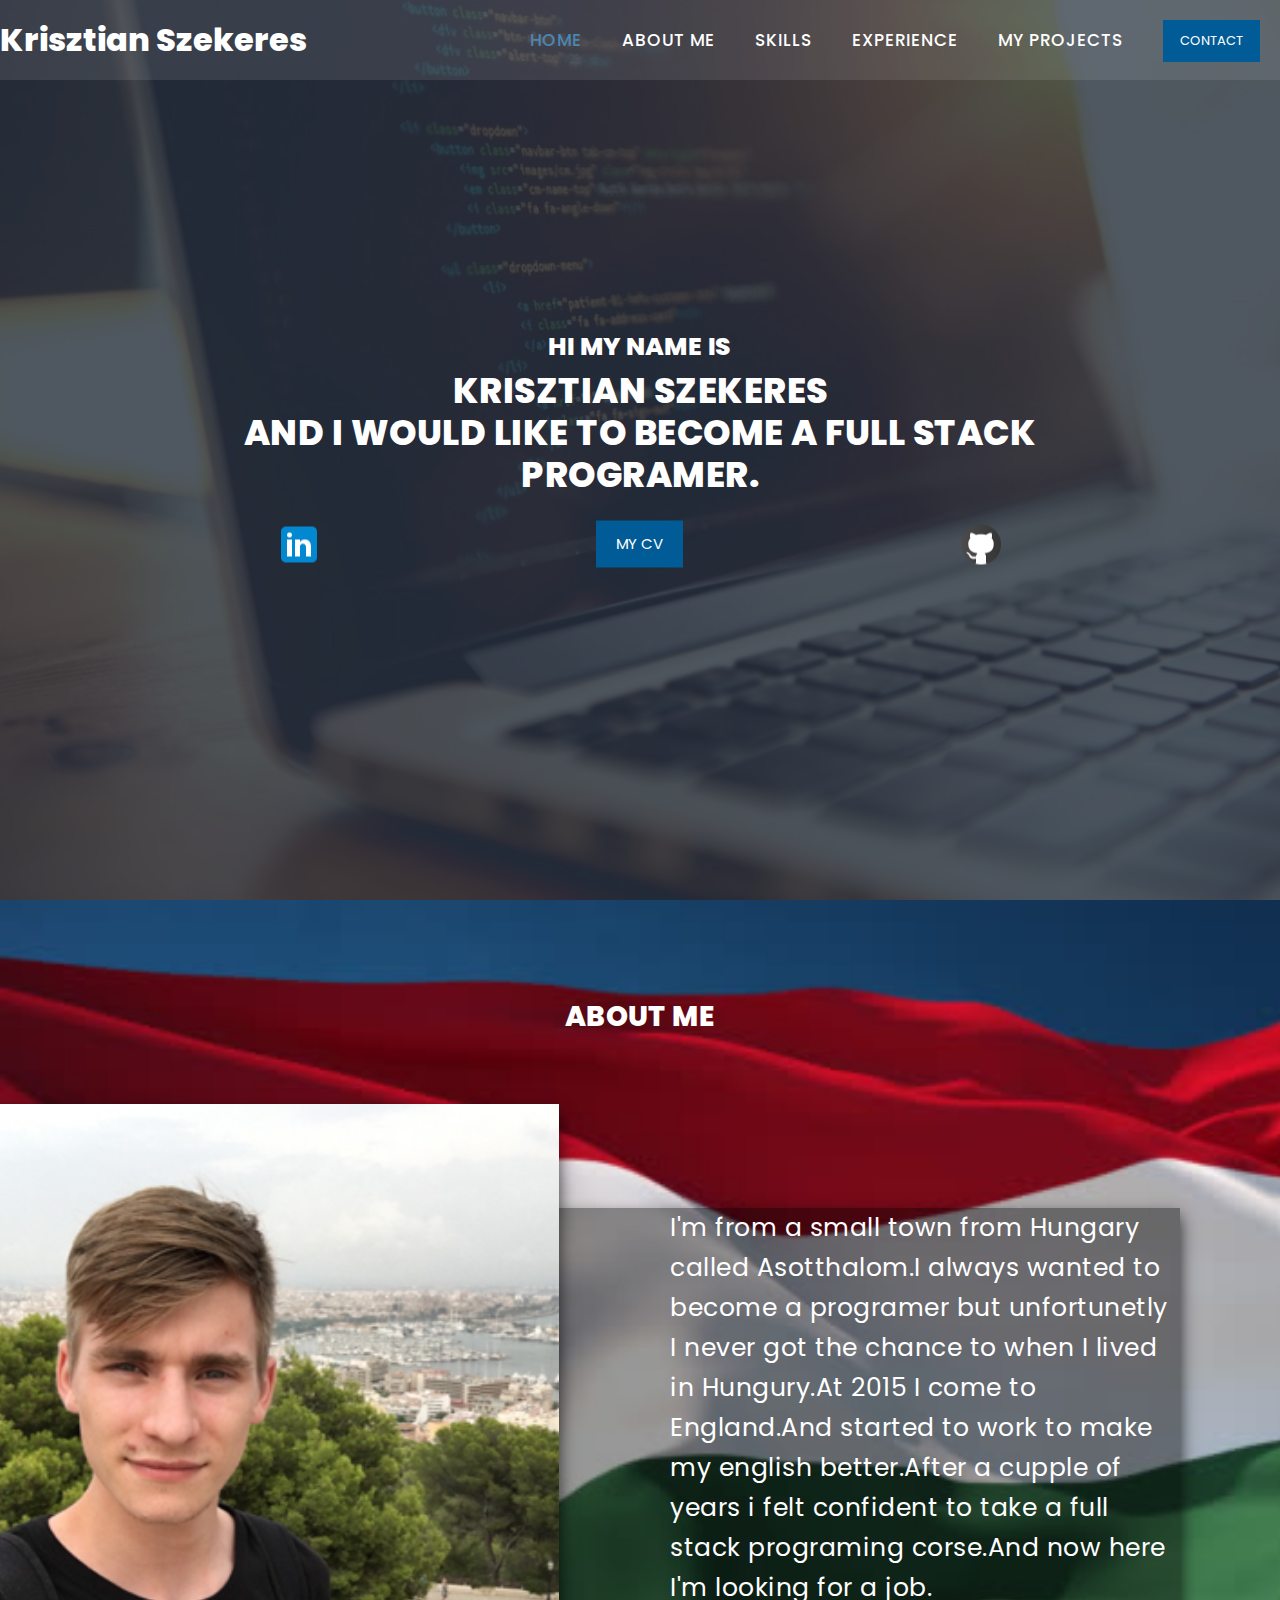
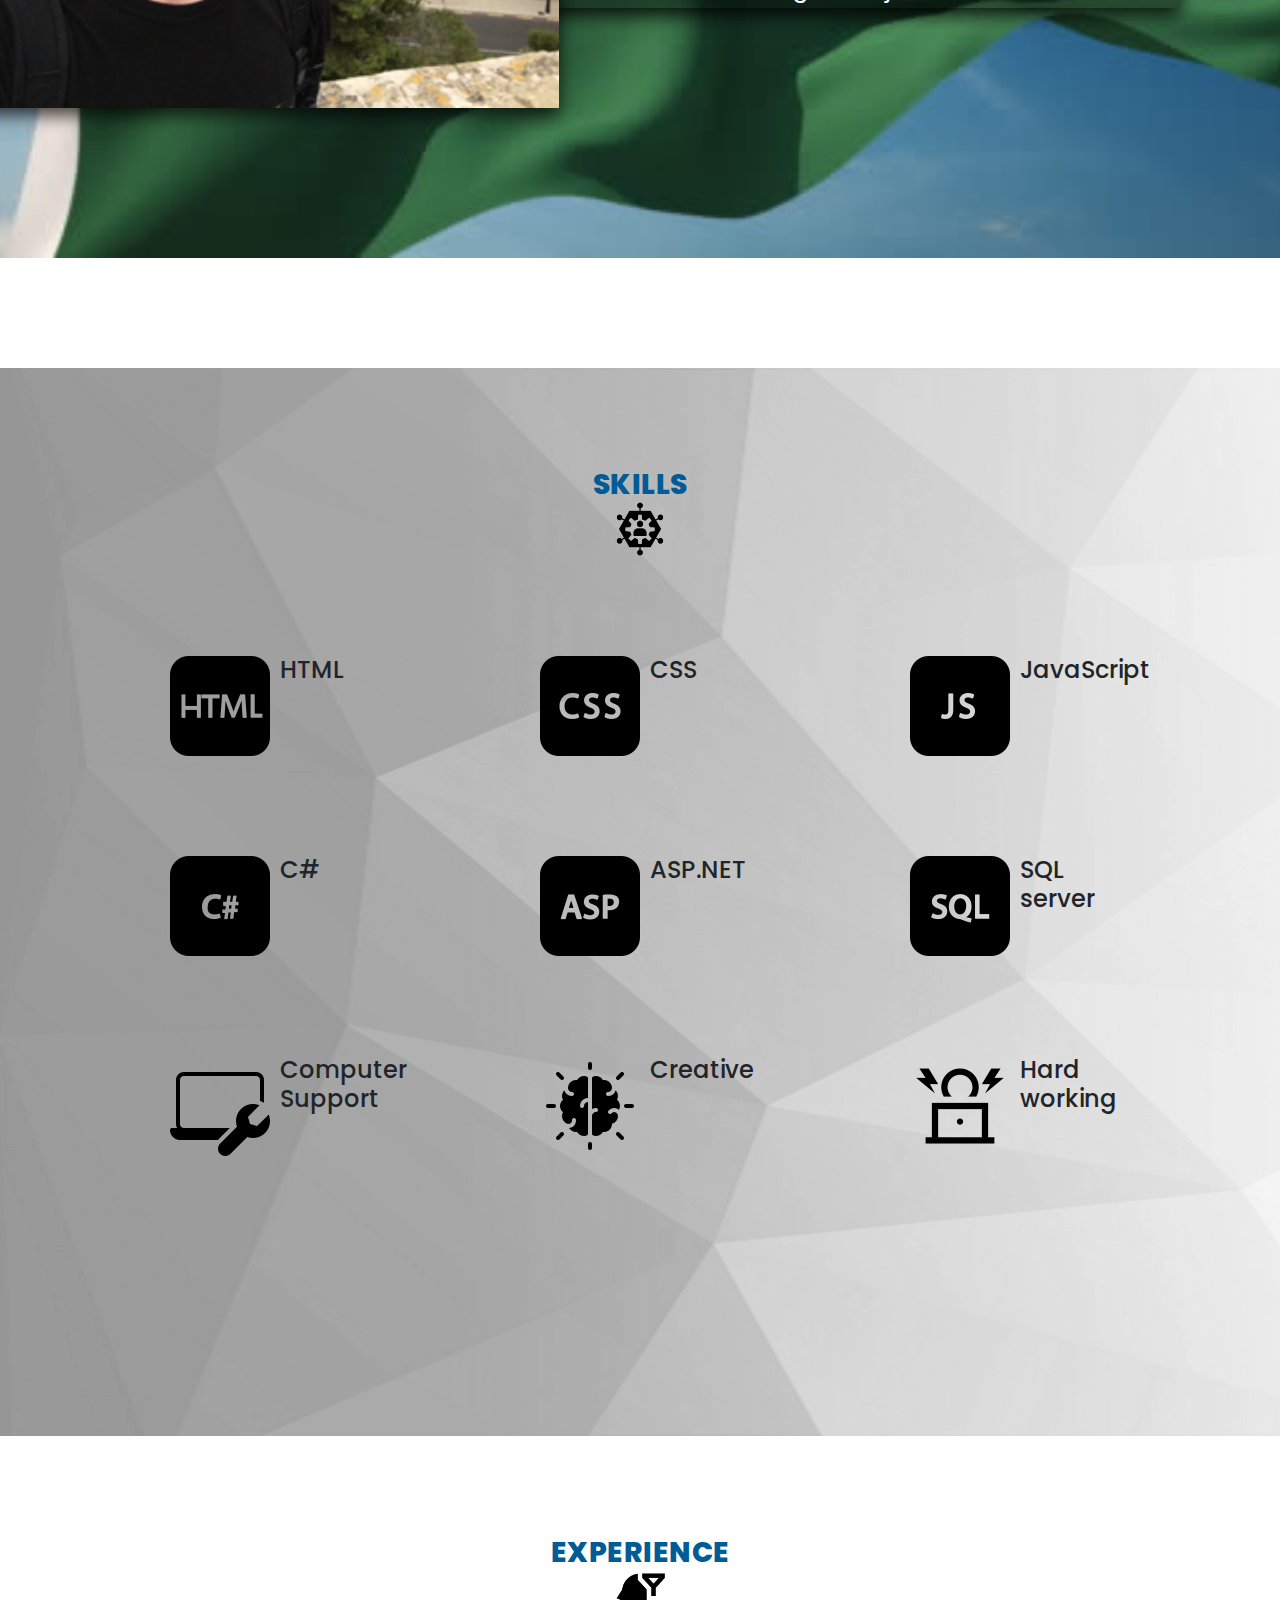
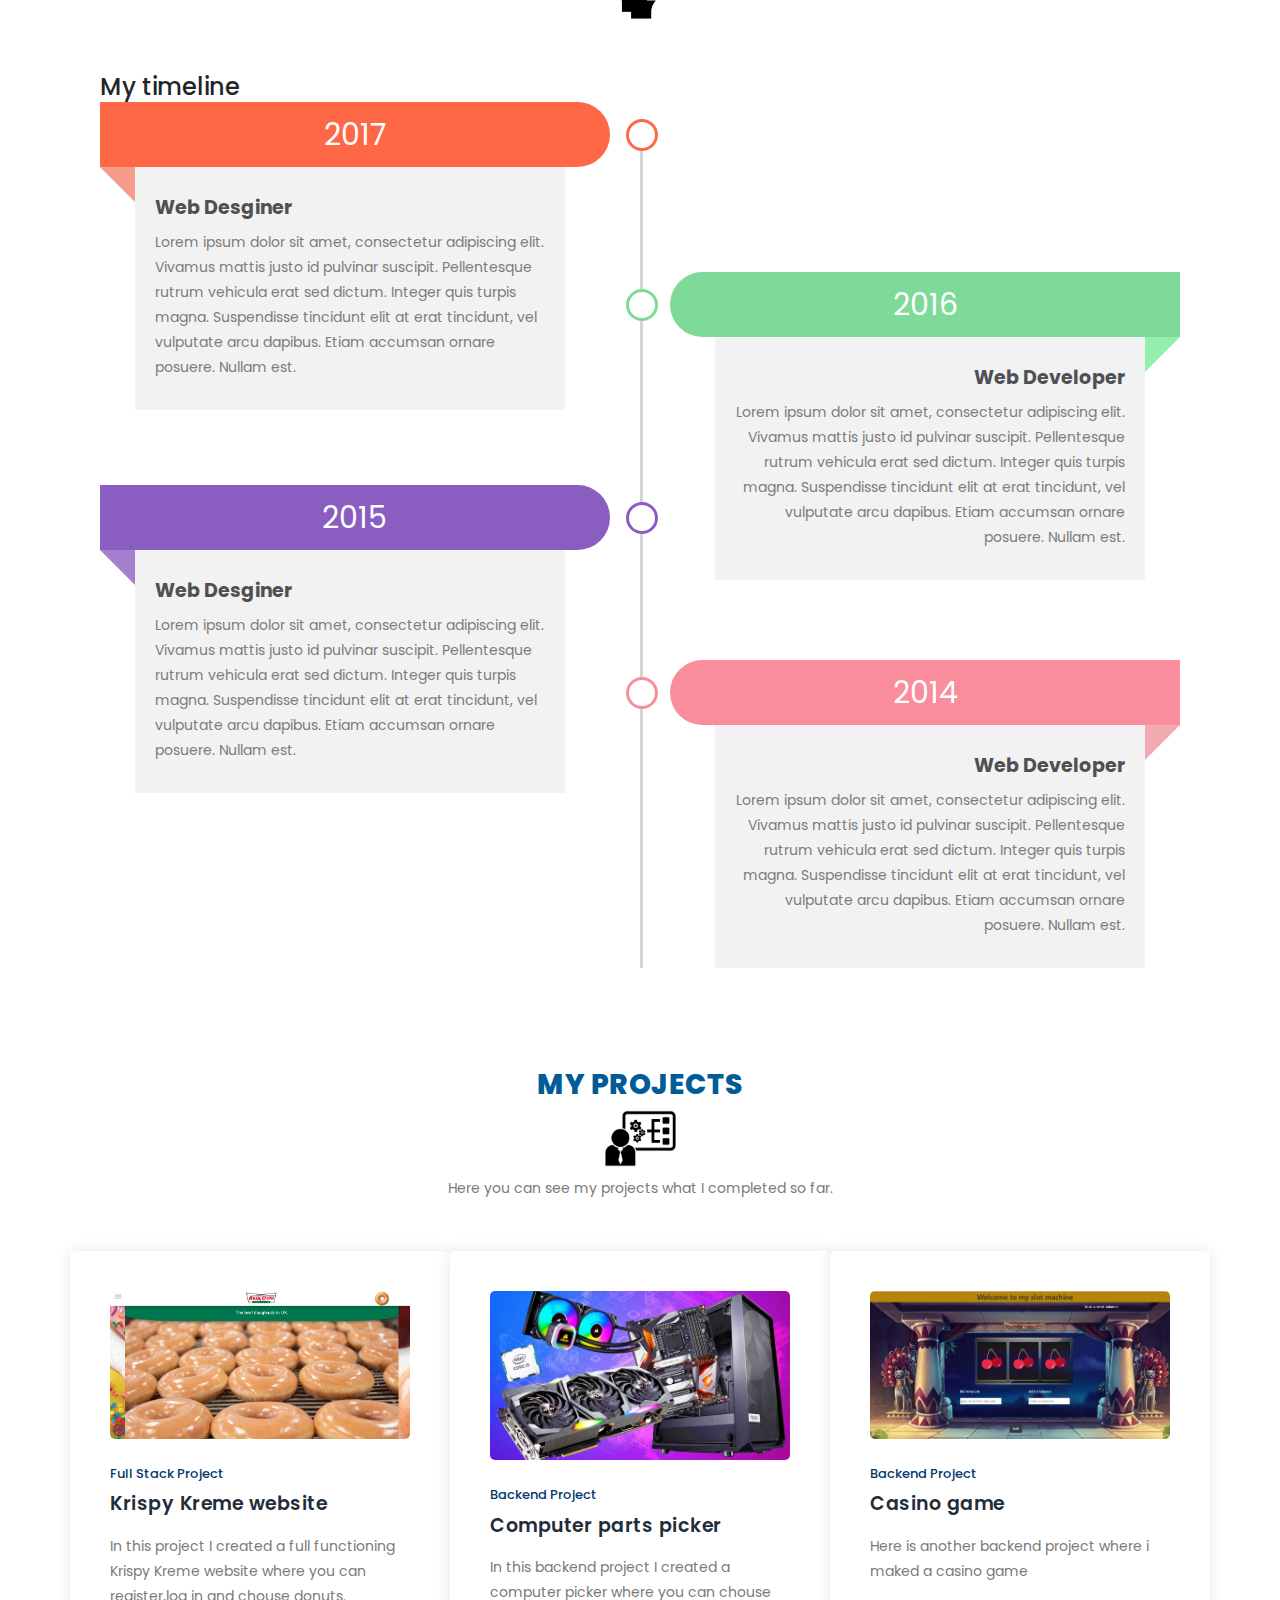
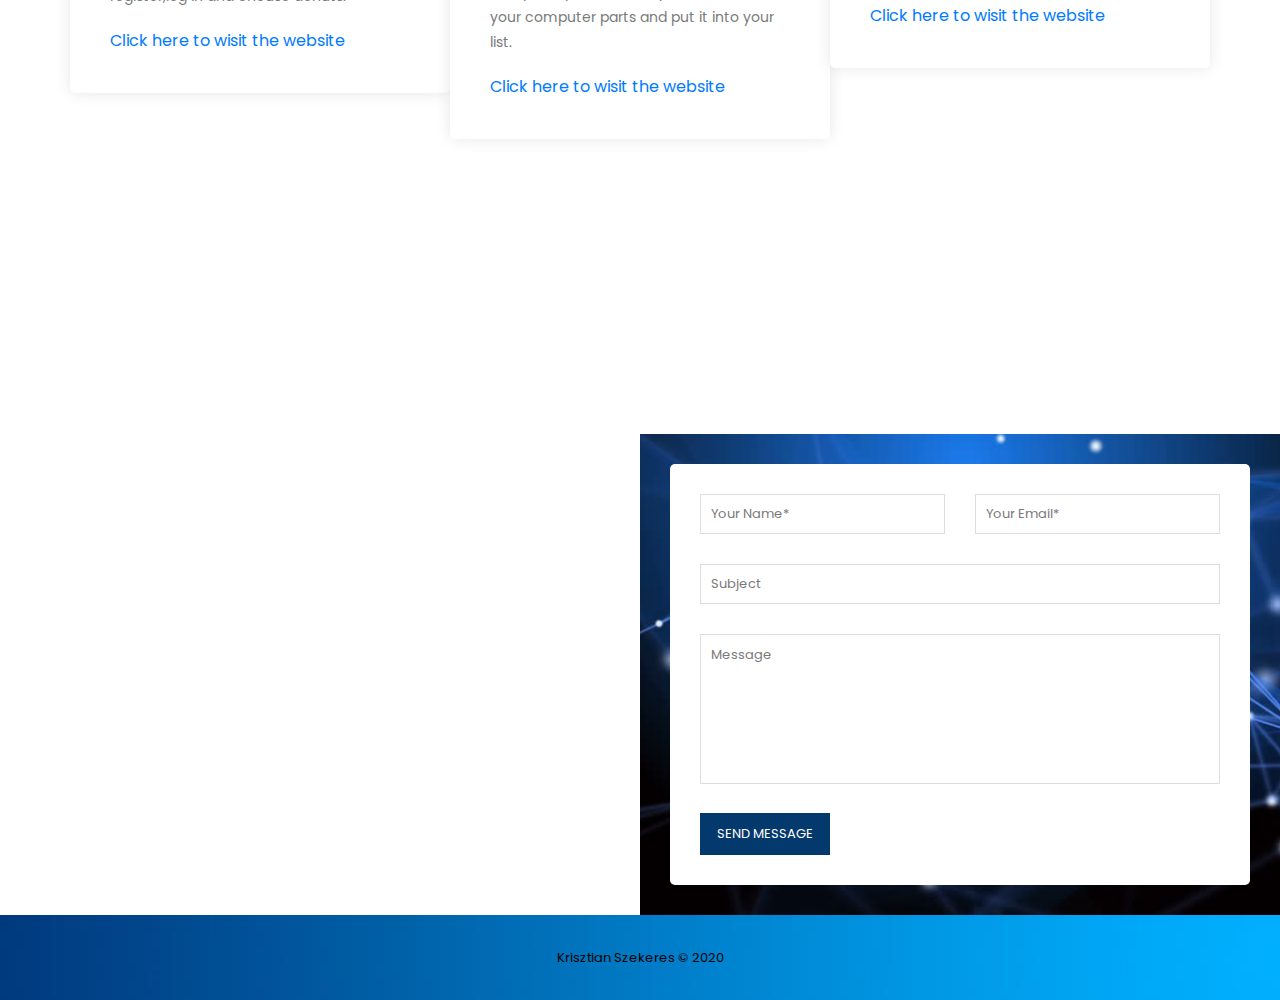
==== commit 3b78a7a5: "Add files via upload" ====
--- a/index.html
+++ b/index.html
@@ -1,420 +1,420 @@
-<!DOCTYPE html>
-<html lang="en">
-
-  <head>
-
-    <meta charset="utf-8">
-    <meta name="viewport" content="width=device-width, initial-scale=1, shrink-to-fit=no">
-    <meta name="description" content="">
-    <meta name="author" content="">
-    <link href="https://fonts.googleapis.com/css?family=Poppins:100,100i,200,200i,300,300i,400,400i,500,500i,600,600i,700,700i,800,800i,900,900i&display=swap" rel="stylesheet">
-
-    <title>Portfolio</title>
-
-    <link rel="stylesheet" type="text/css" href="assets/css/bootstrap.min.css">
-
-    <link rel="stylesheet" type="text/css" href="assets/css/font-awesome.css">
-
-    <link rel="stylesheet" href="assets/css/timeline.css">
-      
-    <link rel="stylesheet" href="assets/css/myfile.css">
-
-    </head>
-    
-    <body>
-    
-    <div id="js-preloader" class="js-preloader">
-      <div class="preloader-inner">
-        <span class="dot"></span>
-        <div class="dots">
-          <span></span>
-          <span></span>
-          <span></span>
-        </div>
-      </div>
-    </div>
-
-    
-<!--Menu Start-->
-    <header class="header-area header-sticky">
-        
-           
-                
-                    <nav class="main-nav">
-                        <!-- ***** Logo Start ***** -->
-                        
-                        <a href="index.html" class="logo">Krisztian Szekeres</a>
-                        <!-- ***** Logo End ***** -->
-                        <!-- ***** Menu Start ***** -->
-                        <ul class="nav">
-                            <li class="scroll-to-section"><a href="#top" class="active">Home</a></li>
-                            <li class="scroll-to-section"><a href="#features">About me</a></li>
-                            <li class="scroll-to-section"><a href="#our-classes">Skills</a></li>
-                            <li class="scroll-to-section"><a href="#experience">Experience</a></li>
-                            <li class="scroll-to-section"><a href="#trainers">My projects</a></li>
-                            <li class="scroll-to-section"><a href="#contact-us">Contact</a></li> 
-                            
-                        </ul>        
-                        <a class='menu-trigger'>
-                            <span>Menu</span>
-                        </a>
-                        <!-- ***** Menu End ***** -->
-                    </nav>
-           
-           
-       
-    </header>
-    <!-- ***** Header Area End ***** -->
-
-    <!-- ***** Main Banner Area Start ***** -->
-    <div class="main-banner" id="top">
-      <!--  <video autoplay muted loop id="bg-video">
-            <source src="assets/images/gym-video.mp4" type="video/mp4" />
-        </video>-->
-        <img src="assets/images/Computer-Coding-Laptop.jpg" id="bg-video">
-
-        <div class="video-overlay header-text">
-            <div class="caption">
-                <h6 class="h6">Hi my name is</h6>
-                <h2 class="h2">Krisztian Szekeres<br/>And I would like to become a full stack programer.</h2>
-                <div class="mybuttons">   
-                       <div class="linkedin">
-                            <a href="https://www.linkedin.com/in/krisztian-szekeres-1401721b1/" target="_blank"><img src="assets/images/icons8-linkedin-48.png"></a>
-                        </div>
-                 
-                <div class="main-button scroll-to-section cv">
-                        <a href="assets/Developers%20Programme%20Outline%20Stage%201.pdf" download>My CV</a>
-                </div>
-               
-                   <div class="github">
-                       <a href="https://github.com/soulkrissz" target="_blank"><img src="assets/images/icons8-github-48.png"></a>
-                   </div>
-                    
-                </div>
-                </div>
-          
-            </div>
-        
-        </div>
-    
-    <!-- ***** Main Banner Area End ***** -->
-
-    <!-- ***** about me ***** -->
-    <section style="background-image: url(assets/images/hungarinaflag.jpg)" class="section" id="features">
-        <div class="container">
-            <div class="row">
-                <div class="col-lg-6 offset-lg-3">
-                    <div  class="section-heading">
-                        <h2 class="aboutme">About me </h2>
-                        <div class="aboutme2">
-                        <img src="assets/images/profilee.png" alt="waves" class="profile">
-                        <p class="aboutmetext">I'm from a small town from Hungary called Asotthalom.I always wanted to become a programer but unfortunetly I never got the chance to when I lived in Hungury.At 2015 I come to England.And started to work to make my english better.After a cupple of years i felt confident to take a full stack programing corse.And now here I'm looking for a job. </p>
-                        </div>
-                    </div>
-                </div>
-            </div>
-        </div>
-    </section>
-    <!--Aboutme end-->
-    <!--Skills start-->
-    <section class="section" id="our-classes" style="background-image: url(assets/images/skills.png)">
-        <div class="container">
-            <div class="row">
-                <div class="col-lg-6 offset-lg-3">
-                    <div class="section-heading">
-                        <h2><em>Skills</em></h2>
-                        <img src="assets/images/skillss.png" alt="" class="skills">
-                    </div>
-                </div>
-            </div>
-            <div class="container">
-            <div class="row" id="tabs">
-              <div class="col-12 col-md-4 col-sm-6 col-lg-4">
-                  
-                            <div class="left-icon-HTML boxDimension">
-                                <h4 class="headline">HTML</h4>
-                            </div>
-                </div>
-                <div class="col-12 col-md-4 col-sm-6 col-lg-4">            
-                      
-                            <div class="left-icon-CSS boxDimension">
-                                <h4 class="headline">CSS</h4>
-                            </div>
-                            
-                </div>
-                <div class="col-12 col-md-4 col-sm-6 col-lg-4">
-                            <div class="left-icon-JS boxDimension">
-                                <h4 class="headline">JavaScript</h4>
-                            </div>
-                </div>
-                
-             </div>
-            
-            <div class="row">
-                <div class="col-12 col-md-4 col-sm-6 col-lg-4">
-               
-                    
-                       
-                            <div class="left-icon-csharp boxDimension">
-                               <h4 class="headline">C#</h4>      
-                            </div>
-                </div>
-                 <div class="col-12 col-md-4 col-sm-6 col-lg-4">            
-                        
-                            <div class="left-icon-asp boxDimension">
-                               <h4 class="headline">ASP.NET</h4>   
-                            </div>
-                  </div>
-                  <div class="col-12 col-md-4 col-sm-6 col-lg-4">          
-                     
-                            <div class="left-icon-SQL boxDimension">
-                               <h4 class="headline">SQL server</h4>     
-                            </div>
-                            
-                      
-                    </div>
-                 
-                </div>
-              
-                <div class="row">
-                  <div class="col-12 col-md-4 col-sm-6 col-lg-4">
-                    
-                            <div class="left-icon-pc boxDimension">
-                               
-                                <h4 class="headline">Computer Support</h4> 
-                            </div>
-                    </div>
-                           
-                     <div class="col-12 col-md-4 col-sm-6 col-lg-4">   
-                            <div class="left-icon-creativity boxDimension">
-                                
-                                <h4 class="headline">Creative</h4>     
-                            </div>
-                     </div>
-                            
-                     <div class="col-12 col-md-4 col-sm-6 col-lg-4">  
-                        
-                            <div class="left-icon-training boxDimension">
-                               
-                                <h4 class="headline">Hard working</h4> 
-                            </div>
-                      </div>     
-                       
-                </div>
-                </div>
-            </div>
-           
-       
-    </section>
-    <!-- ***** Skills end ***** -->
-    <!-- ***** My experience ***** -->
-    <section class="section" id="experience">
-        <div class="container">
-            <div class="row">
-                <div class="col-lg-6 offset-lg-3">
-                    <div class="section-heading">
-                        <h2><em>Experience</em></h2>
-                        <img src="assets/images/icons8-experience-skill-100.png" alt="" class="skills">
-                    </div>
-                </div>
-            </div>
-            <div class="container">
-            <h4>My timeline</h4>
-            <div class="row">
-                <div class="col-md-12">
-                    <div class="main-timeline8">
-                        <div class="timeline">
-                            <span class="timeline-icon"></span>
-                            <span class="year">2017</span>
-                            <div class="timeline-content">
-                                <h3 class="title">Web Desginer</h3>
-                                <p class="description">
-                                    Lorem ipsum dolor sit amet, consectetur adipiscing elit. Vivamus mattis justo id pulvinar suscipit. Pellentesque rutrum vehicula erat sed dictum. Integer quis turpis magna. Suspendisse tincidunt elit at erat tincidunt, vel vulputate arcu dapibus. Etiam accumsan ornare posuere. Nullam est.
-                                </p>
-                            </div>
-                        </div>
-                        <div class="timeline">
-                            <span class="timeline-icon"></span>
-                            <span class="year">2016</span>
-                            <div class="timeline-content">
-                                <h3 class="title">Web Developer</h3>
-                                <p class="description">
-                                    Lorem ipsum dolor sit amet, consectetur adipiscing elit. Vivamus mattis justo id pulvinar suscipit. Pellentesque rutrum vehicula erat sed dictum. Integer quis turpis magna. Suspendisse tincidunt elit at erat tincidunt, vel vulputate arcu dapibus. Etiam accumsan ornare posuere. Nullam est.
-                                </p>
-                            </div>
-                        </div>
-                        <div class="timeline">
-                            <span class="timeline-icon"></span>
-                            <span class="year">2015</span>
-                            <div class="timeline-content">
-                                <h3 class="title">Web Desginer</h3>
-                                <p class="description">
-                                    Lorem ipsum dolor sit amet, consectetur adipiscing elit. Vivamus mattis justo id pulvinar suscipit. Pellentesque rutrum vehicula erat sed dictum. Integer quis turpis magna. Suspendisse tincidunt elit at erat tincidunt, vel vulputate arcu dapibus. Etiam accumsan ornare posuere. Nullam est.
-                                </p>
-                            </div>
-                        </div>
-                        <div class="timeline">
-                            <span class="timeline-icon"></span>
-                            <span class="year">2014</span>
-                            <div class="timeline-content">
-                                <h3 class="title">Web Developer</h3>
-                                <p class="description">
-                                    Lorem ipsum dolor sit amet, consectetur adipiscing elit. Vivamus mattis justo id pulvinar suscipit. Pellentesque rutrum vehicula erat sed dictum. Integer quis turpis magna. Suspendisse tincidunt elit at erat tincidunt, vel vulputate arcu dapibus. Etiam accumsan ornare posuere. Nullam est.
-                                </p>
-                            </div>
-                        </div>
-                    </div>
-                </div>
-            </div>
-        </div>
-    </div>
-</section>
-    <!--My experience finish-->
-  
-
-    <!-- ***** My projects start ***** -->
-    <section class="section" id="trainers">
-        <div class="container">
-        <div class="container2">
-            <div class="row">
-                <div class="col-lg-6 offset-lg-3">
-                    <div class="section-heading">
-                        <h2><em>My Projects</em></h2>
-                        <img src="assets/images/PROJECTS.png" alt="" width="75px">
-                        <p>Here you can see my projects what I completed so far.</p>
-                    </div>
-                </div>
-            </div>
-            <div class="row">
-                <div class="col-lg-4">
-                    <div class="trainer-item">
-                        <div class="image-thumb">
-                            <img src="assets/images/KrispyKreme.png" alt="">
-                        </div>
-                        <div class="down-content">
-                            <span>Full Stack Project</span>
-                            <h4>Krispy Kreme website</h4>
-                            <p>In this project I created a full functioning Krispy Kreme website where you can register,log in and chouse donuts.</p>
-                            <ul class="social-icons">
-                                <a href="#" style="btn">Click here to wisit the website</a>
-                                
-                            </ul>
-                        </div>
-                    </div>
-                </div>
-                <div class="col-lg-4">
-                    <div class="trainer-item">
-                        <div class="image-thumb">
-                            <img src="assets/images/computerpartspicker.jpg" alt="">
-                        </div>
-                        <div class="down-content">
-                            <span>Backend Project</span>
-                            <h4>Computer parts picker</h4>
-                            <p>In this backend project I created a computer picker where you can chouse your computer parts and put it into your list.</p>
-                            <ul class="social-icons">
-                                <a href="#" style="btn">Click here to wisit the website</a>
-                               
-                            </ul>
-                        </div>
-                    </div>
-                </div>
-                <div class="col-lg-4">
-                    <div class="trainer-item">
-                        <div class="image-thumb">
-                            <img src="assets/images/felkarurablo.png" alt="">
-                        </div>
-                        <div class="down-content">
-                            <span>Backend Project</span>
-                            <h4>Casino game</h4>
-                            <p>Here is another backend project where i maked a casino game</p>
-                            <ul class="social-icons">
-                                
-                                <a href="#" style="btn">Click here to wisit the website</a>
-                            </ul>  
-                        </div>
-                    </div>
-                </div>
-            </div>
-        </div>
-    </div>
- </section>
-    <!-- ***** My projects Ends ***** -->
-    
-    <!-- ***** Contact Me,Map Starts ***** -->
-    <section class="section" id="contact-us">
-        <div class="container-fluid">
-            <div class="row">
-                <div class="col-lg-6 col-md-6 col-xs-12">
-                    <div id="map">
-                      <iframe src="https://www.google.com/maps/embed?pb=!1m18!1m12!1m3!1d4978.67218524937!2d0.30021437880201485!3d51.39687896243642!2m3!1f0!2f0!3f0!3m2!1i1024!2i768!4f13.1!3m3!1m2!1s0x47d8b315b72f97b5%3A0x40181146717983b2!2sLongfield!5e0!3m2!1shu!2suk!4v1596633831046!5m2!1shu!2suk" width="100%" height="480px" frameborder="0" style="border:0;" allowfullscreen></iframe>
-                    </div>
-                </div>
-                <div class="col-lg-6 col-md-6 col-xs-12">
-                    <div class="contact-form">
-                        <form id="contact" action="" method="post">
-                          <div class="row">
-                            <div class="col-md-6 col-sm-12">
-                              <fieldset>
-                                <input name="name" type="text" id="name" placeholder="Your Name*" required="">
-                              </fieldset>
-                            </div>
-                            <div class="col-md-6 col-sm-12">
-                              <fieldset>
-                                <input name="email" type="text" id="email" pattern="[^ @]*@[^ @]*" placeholder="Your Email*" required="">
-                              </fieldset>
-                            </div>
-                            <div class="col-md-12 col-sm-12">
-                              <fieldset>
-                                <input name="subject" type="text" id="subject" placeholder="Subject">
-                              </fieldset>
-                            </div>
-                            <div class="col-lg-12">
-                              <fieldset>
-                                <textarea name="message" rows="6" id="message" placeholder="Message" required=""></textarea>
-                              </fieldset>
-                            </div>
-                            <div class="col-lg-12">
-                              <fieldset>
-                                <button type="submit" id="form-submit" class="main-button">Send Message</button>
-                              </fieldset>
-                            </div>
-                          </div>
-                        </form>
-                    </div>
-                </div>
-            </div>
-        </div>
-    </section>
-    <!-- ***** Contact Me,Map Finish ***** -->
-    
-    <!-- ***** Footer Start ***** -->
-        <footer style="background-image: url(assets/images/blue-background-023.jpg)">
-        <div class="container">
-            <div class="row">
-                <div class="col-lg-12">
-                    <p class="footer3">  Krisztian Szekeres &copy; 2020</p>
-                </div>
-            </div>
-        </div>
-    </footer>
-
-    <!-- jQuery -->
-    <script src="assets/js/jquery-2.1.0.min.js"></script>
-
-    <!-- Bootstrap -->
-    <script src="assets/js/popper.js"></script>
-    <script src="assets/js/bootstrap.min.js"></script>
-
-    <!-- Plugins -->
-    <script src="assets/js/scrollreveal.min.js"></script>
-    <script src="assets/js/waypoints.min.js"></script>
-    <script src="assets/js/jquery.counterup.min.js"></script>
-    <script src="assets/js/imgfix.min.js"></script> 
-    <script src="assets/js/mixitup.js"></script> 
-    <script src="assets/js/accordions.js"></script>
-    
-    <!-- Global Init -->
-    <script src="assets/js/custom.js"></script>
-
-  </body>
+<!DOCTYPE html>
+<html lang="en">
+
+  <head>
+
+    <meta charset="utf-8">
+    <meta name="viewport" content="width=device-width, initial-scale=1, shrink-to-fit=no">
+    <meta name="description" content="">
+    <meta name="author" content="">
+    <link href="https://fonts.googleapis.com/css?family=Poppins:100,100i,200,200i,300,300i,400,400i,500,500i,600,600i,700,700i,800,800i,900,900i&display=swap" rel="stylesheet">
+
+    <title>Portfolio</title>
+
+    <link rel="stylesheet" type="text/css" href="assets/css/bootstrap.min.css">
+
+    <link rel="stylesheet" type="text/css" href="assets/css/font-awesome.css">
+
+    <link rel="stylesheet" href="assets/css/timeline.css">
+      
+    <link rel="stylesheet" href="assets/css/myfile.css">
+
+    </head>
+    
+    <body>
+    
+    <div id="js-preloader" class="js-preloader">
+      <div class="preloader-inner">
+        <span class="dot"></span>
+        <div class="dots">
+          <span></span>
+          <span></span>
+          <span></span>
+        </div>
+      </div>
+    </div>
+
+    
+<!--Menu Start-->
+    <header class="header-area header-sticky">
+        
+           
+                
+                    <nav class="main-nav">
+                        <!-- ***** Logo Start ***** -->
+                        
+                        <a href="index.html" class="logo">Krisztian Szekeres</a>
+                        <!-- ***** Logo End ***** -->
+                        <!-- ***** Menu Start ***** -->
+                        <ul class="nav">
+                            <li class="scroll-to-section"><a href="#top" class="active">Home</a></li>
+                            <li class="scroll-to-section"><a href="#features">About me</a></li>
+                            <li class="scroll-to-section"><a href="#our-classes">Skills</a></li>
+                            <li class="scroll-to-section"><a href="#experience">Experience</a></li>
+                            <li class="scroll-to-section"><a href="#trainers">My projects</a></li>
+                            <li class="scroll-to-section"><a href="#contact-us">Contact</a></li> 
+                            
+                        </ul>        
+                        <a class='menu-trigger'>
+                            <span>Menu</span>
+                        </a>
+                        <!-- ***** Menu End ***** -->
+                    </nav>
+           
+           
+       
+    </header>
+    <!-- ***** Header Area End ***** -->
+
+    <!-- ***** Main Banner Area Start ***** -->
+    <div class="main-banner" id="top">
+      <!--  <video autoplay muted loop id="bg-video">
+            <source src="assets/images/gym-video.mp4" type="video/mp4" />
+        </video>-->
+        <img src="assets/images/Computer-Coding-Laptop.jpg" id="bg-video">
+
+        <div class="video-overlay header-text">
+            <div class="caption">
+                <h6 class="h6">Hi my name is</h6>
+                <h2 class="h2">Krisztian Szekeres<br/>And I would like to become a full stack programer.</h2>
+                <div class="mybuttons">   
+                       <div class="linkedin">
+                            <a href="https://www.linkedin.com/in/krisztian-szekeres-1401721b1/" target="_blank"><img src="assets/images/icons8-linkedin-48.png"></a>
+                        </div>
+                 
+                <div class="main-button scroll-to-section cv">
+                        <a href="assets/cv.pdf" download>My CV</a>
+                </div>
+               
+                   <div class="github">
+                       <a href="https://github.com/soulkrissz" target="_blank"><img src="assets/images/icons8-github-48.png"></a>
+                   </div>
+                    
+                </div>
+                </div>
+          
+            </div>
+        
+        </div>
+    
+    <!-- ***** Main Banner Area End ***** -->
+
+    <!-- ***** about me ***** -->
+    <section style="background-image: url(assets/images/hungarinaflag.jpg)" class="section" id="features">
+        <div class="container">
+            <div class="row">
+                <div class="col-lg-6 offset-lg-3">
+                    <div  class="section-heading">
+                        <h2 class="aboutme">About me </h2>
+                        <div class="aboutme2">
+                        <img src="assets/images/profilee.png" alt="waves" class="profile">
+                        <p class="aboutmetext">I'm from a small town from Hungary called Asotthalom.I always wanted to become a programer but unfortunetly I never got the chance to when I lived in Hungury.At 2015 I come to England.And started to work to make my english better.After a cupple of years i felt confident to take a full stack programing corse.And now here I'm looking for a job. </p>
+                        </div>
+                    </div>
+                </div>
+            </div>
+        </div>
+    </section>
+    <!--Aboutme end-->
+    <!--Skills start-->
+    <section class="section" id="our-classes" style="background-image: url(assets/images/skills.png)">
+        <div class="container">
+            <div class="row">
+                <div class="col-lg-6 offset-lg-3">
+                    <div class="section-heading">
+                        <h2><em>Skills</em></h2>
+                        <img src="assets/images/skillss.png" alt="" class="skills">
+                    </div>
+                </div>
+            </div>
+            <div class="container">
+            <div class="row" id="tabs">
+              <div class="col-12 col-md-4 col-sm-6 col-lg-4">
+                  
+                            <div class="left-icon-HTML boxDimension">
+                                <h4 class="headline">HTML</h4>
+                            </div>
+                </div>
+                <div class="col-12 col-md-4 col-sm-6 col-lg-4">            
+                      
+                            <div class="left-icon-CSS boxDimension">
+                                <h4 class="headline">CSS</h4>
+                            </div>
+                            
+                </div>
+                <div class="col-12 col-md-4 col-sm-6 col-lg-4">
+                            <div class="left-icon-JS boxDimension">
+                                <h4 class="headline">JavaScript</h4>
+                            </div>
+                </div>
+                
+             </div>
+            
+            <div class="row">
+                <div class="col-12 col-md-4 col-sm-6 col-lg-4">
+               
+                    
+                       
+                            <div class="left-icon-csharp boxDimension">
+                               <h4 class="headline">C#</h4>      
+                            </div>
+                </div>
+                 <div class="col-12 col-md-4 col-sm-6 col-lg-4">            
+                        
+                            <div class="left-icon-asp boxDimension">
+                               <h4 class="headline">ASP.NET</h4>   
+                            </div>
+                  </div>
+                  <div class="col-12 col-md-4 col-sm-6 col-lg-4">          
+                     
+                            <div class="left-icon-SQL boxDimension">
+                               <h4 class="headline">SQL server</h4>     
+                            </div>
+                            
+                      
+                    </div>
+                 
+                </div>
+              
+                <div class="row">
+                  <div class="col-12 col-md-4 col-sm-6 col-lg-4">
+                    
+                            <div class="left-icon-pc boxDimension">
+                               
+                                <h4 class="headline">Computer Support</h4> 
+                            </div>
+                    </div>
+                           
+                     <div class="col-12 col-md-4 col-sm-6 col-lg-4">   
+                            <div class="left-icon-creativity boxDimension">
+                                
+                                <h4 class="headline">Creative</h4>     
+                            </div>
+                     </div>
+                            
+                     <div class="col-12 col-md-4 col-sm-6 col-lg-4">  
+                        
+                            <div class="left-icon-training boxDimension">
+                               
+                                <h4 class="headline">Hard working</h4> 
+                            </div>
+                      </div>     
+                       
+                </div>
+                </div>
+            </div>
+           
+       
+    </section>
+    <!-- ***** Skills end ***** -->
+    <!-- ***** My experience ***** -->
+    <section class="section" id="experience">
+        <div class="container">
+            <div class="row">
+                <div class="col-lg-6 offset-lg-3">
+                    <div class="section-heading">
+                        <h2><em>Experience</em></h2>
+                        <img src="assets/images/icons8-experience-skill-100.png" alt="" class="skills">
+                    </div>
+                </div>
+            </div>
+            <div class="container">
+            <h4>My timeline</h4>
+            <div class="row">
+                <div class="col-md-12">
+                    <div class="main-timeline8">
+                        <div class="timeline">
+                            <span class="timeline-icon"></span>
+                            <span class="year">2017</span>
+                            <div class="timeline-content">
+                                <h3 class="title">Web Desginer</h3>
+                                <p class="description">
+                                    Lorem ipsum dolor sit amet, consectetur adipiscing elit. Vivamus mattis justo id pulvinar suscipit. Pellentesque rutrum vehicula erat sed dictum. Integer quis turpis magna. Suspendisse tincidunt elit at erat tincidunt, vel vulputate arcu dapibus. Etiam accumsan ornare posuere. Nullam est.
+                                </p>
+                            </div>
+                        </div>
+                        <div class="timeline">
+                            <span class="timeline-icon"></span>
+                            <span class="year">2016</span>
+                            <div class="timeline-content">
+                                <h3 class="title">Web Developer</h3>
+                                <p class="description">
+                                    Lorem ipsum dolor sit amet, consectetur adipiscing elit. Vivamus mattis justo id pulvinar suscipit. Pellentesque rutrum vehicula erat sed dictum. Integer quis turpis magna. Suspendisse tincidunt elit at erat tincidunt, vel vulputate arcu dapibus. Etiam accumsan ornare posuere. Nullam est.
+                                </p>
+                            </div>
+                        </div>
+                        <div class="timeline">
+                            <span class="timeline-icon"></span>
+                            <span class="year">2015</span>
+                            <div class="timeline-content">
+                                <h3 class="title">Web Desginer</h3>
+                                <p class="description">
+                                    Lorem ipsum dolor sit amet, consectetur adipiscing elit. Vivamus mattis justo id pulvinar suscipit. Pellentesque rutrum vehicula erat sed dictum. Integer quis turpis magna. Suspendisse tincidunt elit at erat tincidunt, vel vulputate arcu dapibus. Etiam accumsan ornare posuere. Nullam est.
+                                </p>
+                            </div>
+                        </div>
+                        <div class="timeline">
+                            <span class="timeline-icon"></span>
+                            <span class="year">2014</span>
+                            <div class="timeline-content">
+                                <h3 class="title">Web Developer</h3>
+                                <p class="description">
+                                    Lorem ipsum dolor sit amet, consectetur adipiscing elit. Vivamus mattis justo id pulvinar suscipit. Pellentesque rutrum vehicula erat sed dictum. Integer quis turpis magna. Suspendisse tincidunt elit at erat tincidunt, vel vulputate arcu dapibus. Etiam accumsan ornare posuere. Nullam est.
+                                </p>
+                            </div>
+                        </div>
+                    </div>
+                </div>
+            </div>
+        </div>
+    </div>
+</section>
+    <!--My experience finish-->
+  
+
+    <!-- ***** My projects start ***** -->
+    <section class="section" id="trainers">
+        <div class="container">
+        <div class="container2">
+            <div class="row">
+                <div class="col-lg-6 offset-lg-3">
+                    <div class="section-heading">
+                        <h2><em>My Projects</em></h2>
+                        <img src="assets/images/PROJECTS.png" alt="" width="75px">
+                        <p>Here you can see my projects what I completed so far.</p>
+                    </div>
+                </div>
+            </div>
+            <div class="row">
+                <div class="col-lg-4">
+                    <div class="trainer-item">
+                        <div class="image-thumb">
+                            <img src="assets/images/KrispyKreme.png" alt="">
+                        </div>
+                        <div class="down-content">
+                            <span>Full Stack Project</span>
+                            <h4>Krispy Kreme website</h4>
+                            <p>In this project I created a full functioning Krispy Kreme website where you can register,log in and chouse donuts.</p>
+                            <ul class="social-icons">
+                                <a href="#" style="btn">Click here to wisit the website</a>
+                                
+                            </ul>
+                        </div>
+                    </div>
+                </div>
+                <div class="col-lg-4">
+                    <div class="trainer-item">
+                        <div class="image-thumb">
+                            <img src="assets/images/computerpartspicker.jpg" alt="">
+                        </div>
+                        <div class="down-content">
+                            <span>Backend Project</span>
+                            <h4>Computer parts picker</h4>
+                            <p>In this backend project I created a computer picker where you can chouse your computer parts and put it into your list.</p>
+                            <ul class="social-icons">
+                                <a href="#" style="btn">Click here to wisit the website</a>
+                               
+                            </ul>
+                        </div>
+                    </div>
+                </div>
+                <div class="col-lg-4">
+                    <div class="trainer-item">
+                        <div class="image-thumb">
+                            <img src="assets/images/Untitled.png" alt="">
+                        </div>
+                        <div class="down-content">
+                            <span>Backend Project</span>
+                            <h4>Casino game</h4>
+                            <p>Here is another backend project where i maked a casino game</p>
+                            <ul class="social-icons">
+                                
+                                <a href="https://soulkrissz.github.io/casino/" target="_blank" style="btn">Click here to wisit the website</a>
+                            </ul>  
+                        </div>
+                    </div>
+                </div>
+            </div>
+        </div>
+    </div>
+ </section>
+    <!-- ***** My projects Ends ***** -->
+    
+    <!-- ***** Contact Me,Map Starts ***** -->
+    <section class="section" id="contact-us">
+        <div class="container-fluid">
+            <div class="row">
+                <div class="col-lg-6 col-md-6 col-xs-12">
+                    <div id="map">
+                      <iframe src="https://www.google.com/maps/embed?pb=!1m18!1m12!1m3!1d4978.67218524937!2d0.30021437880201485!3d51.39687896243642!2m3!1f0!2f0!3f0!3m2!1i1024!2i768!4f13.1!3m3!1m2!1s0x47d8b315b72f97b5%3A0x40181146717983b2!2sLongfield!5e0!3m2!1shu!2suk!4v1596633831046!5m2!1shu!2suk" width="100%" height="480px" frameborder="0" style="border:0;" allowfullscreen></iframe>
+                    </div>
+                </div>
+                <div class="col-lg-6 col-md-6 col-xs-12">
+                    <div class="contact-form">
+                        <form id="contact" action="" method="post">
+                          <div class="row">
+                            <div class="col-md-6 col-sm-12">
+                              <fieldset>
+                                <input name="name" type="text" id="name" placeholder="Your Name*" required="">
+                              </fieldset>
+                            </div>
+                            <div class="col-md-6 col-sm-12">
+                              <fieldset>
+                                <input name="email" type="text" id="email" pattern="[^ @]*@[^ @]*" placeholder="Your Email*" required="">
+                              </fieldset>
+                            </div>
+                            <div class="col-md-12 col-sm-12">
+                              <fieldset>
+                                <input name="subject" type="text" id="subject" placeholder="Subject">
+                              </fieldset>
+                            </div>
+                            <div class="col-lg-12">
+                              <fieldset>
+                                <textarea name="message" rows="6" id="message" placeholder="Message" required=""></textarea>
+                              </fieldset>
+                            </div>
+                            <div class="col-lg-12">
+                              <fieldset>
+                                <button type="submit" id="form-submit" class="main-button">Send Message</button>
+                              </fieldset>
+                            </div>
+                          </div>
+                        </form>
+                    </div>
+                </div>
+            </div>
+        </div>
+    </section>
+    <!-- ***** Contact Me,Map Finish ***** -->
+    
+    <!-- ***** Footer Start ***** -->
+        <footer style="background-image: url(assets/images/blue-background-023.jpg)">
+        <div class="container">
+            <div class="row">
+                <div class="col-lg-12">
+                    <p class="footer3">  Krisztian Szekeres &copy; 2020</p>
+                </div>
+            </div>
+        </div>
+    </footer>
+
+    <!-- jQuery -->
+    <script src="assets/js/jquery-2.1.0.min.js"></script>
+
+    <!-- Bootstrap -->
+    <script src="assets/js/popper.js"></script>
+    <script src="assets/js/bootstrap.min.js"></script>
+
+    <!-- Plugins -->
+    <script src="assets/js/scrollreveal.min.js"></script>
+    <script src="assets/js/waypoints.min.js"></script>
+    <script src="assets/js/jquery.counterup.min.js"></script>
+    <script src="assets/js/imgfix.min.js"></script> 
+    <script src="assets/js/mixitup.js"></script> 
+    <script src="assets/js/accordions.js"></script>
+    
+    <!-- Global Init -->
+    <script src="assets/js/custom.js"></script>
+
+  </body>
 </html>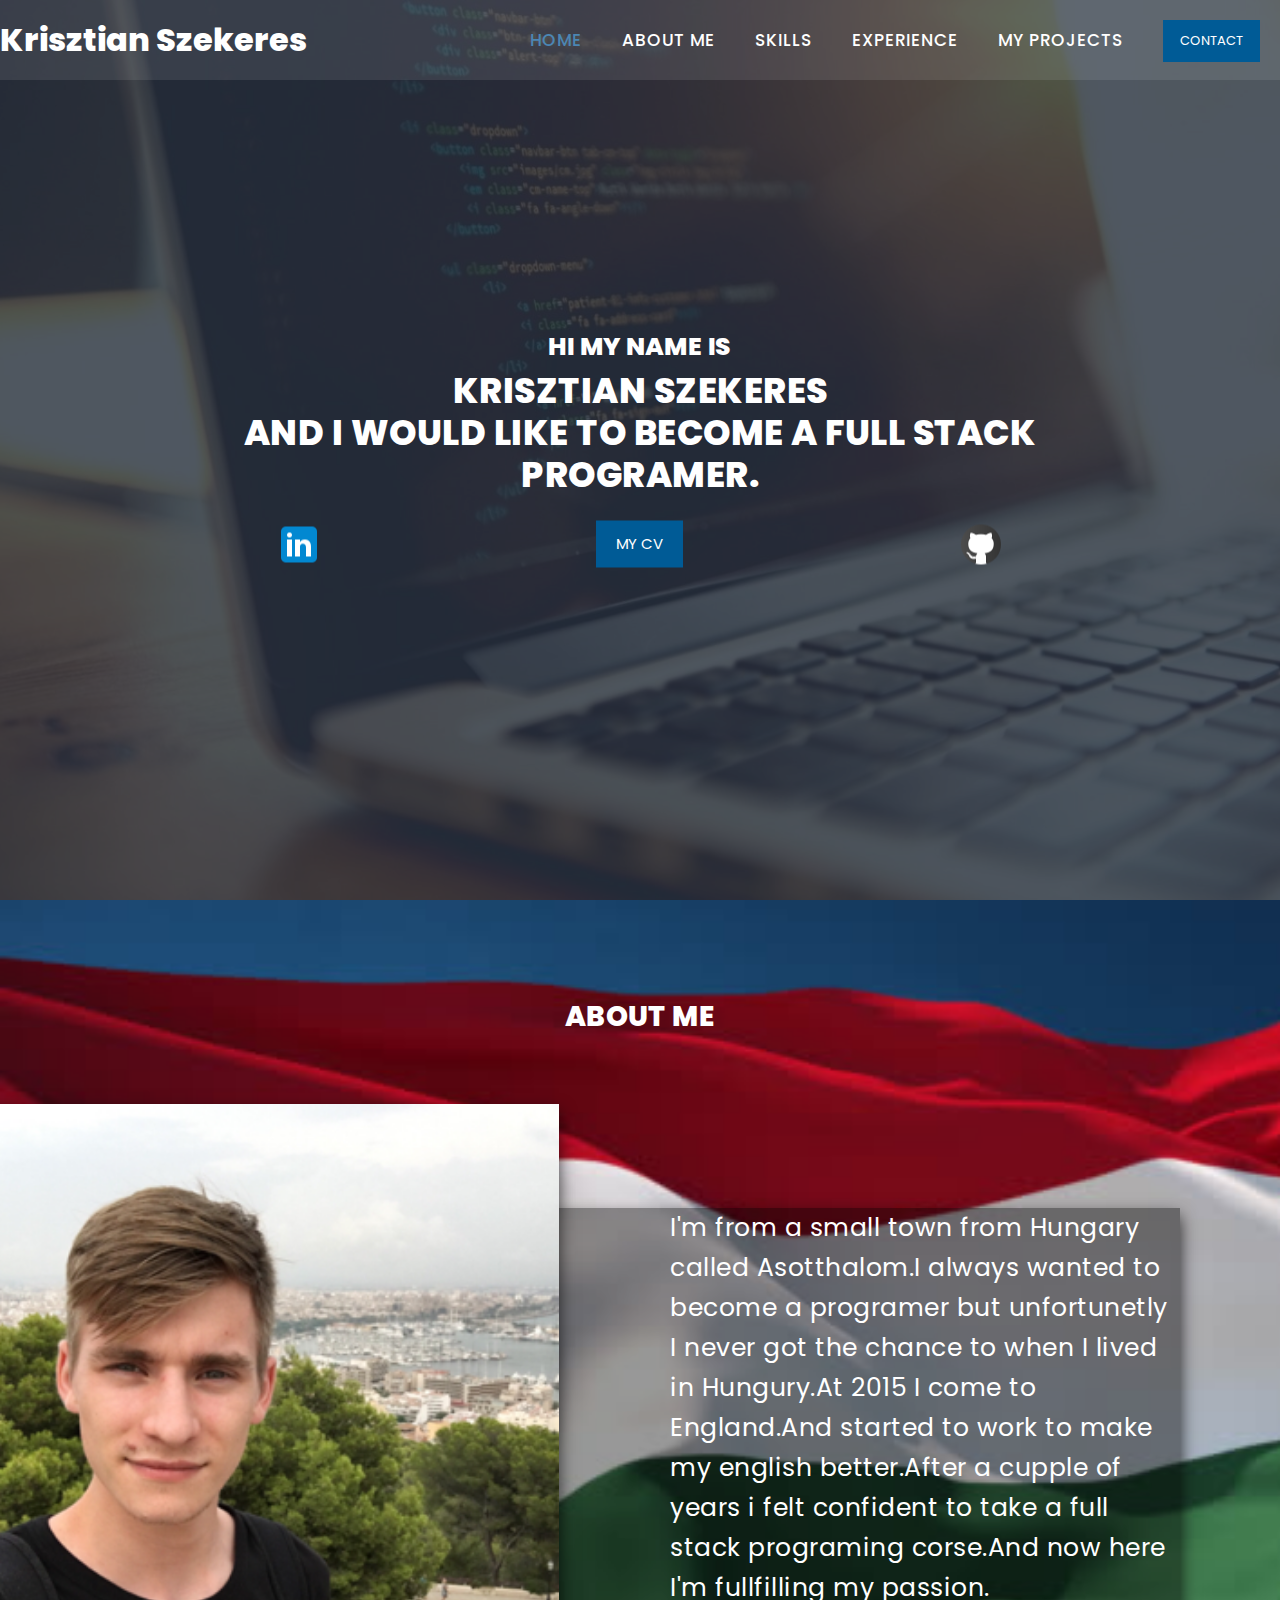
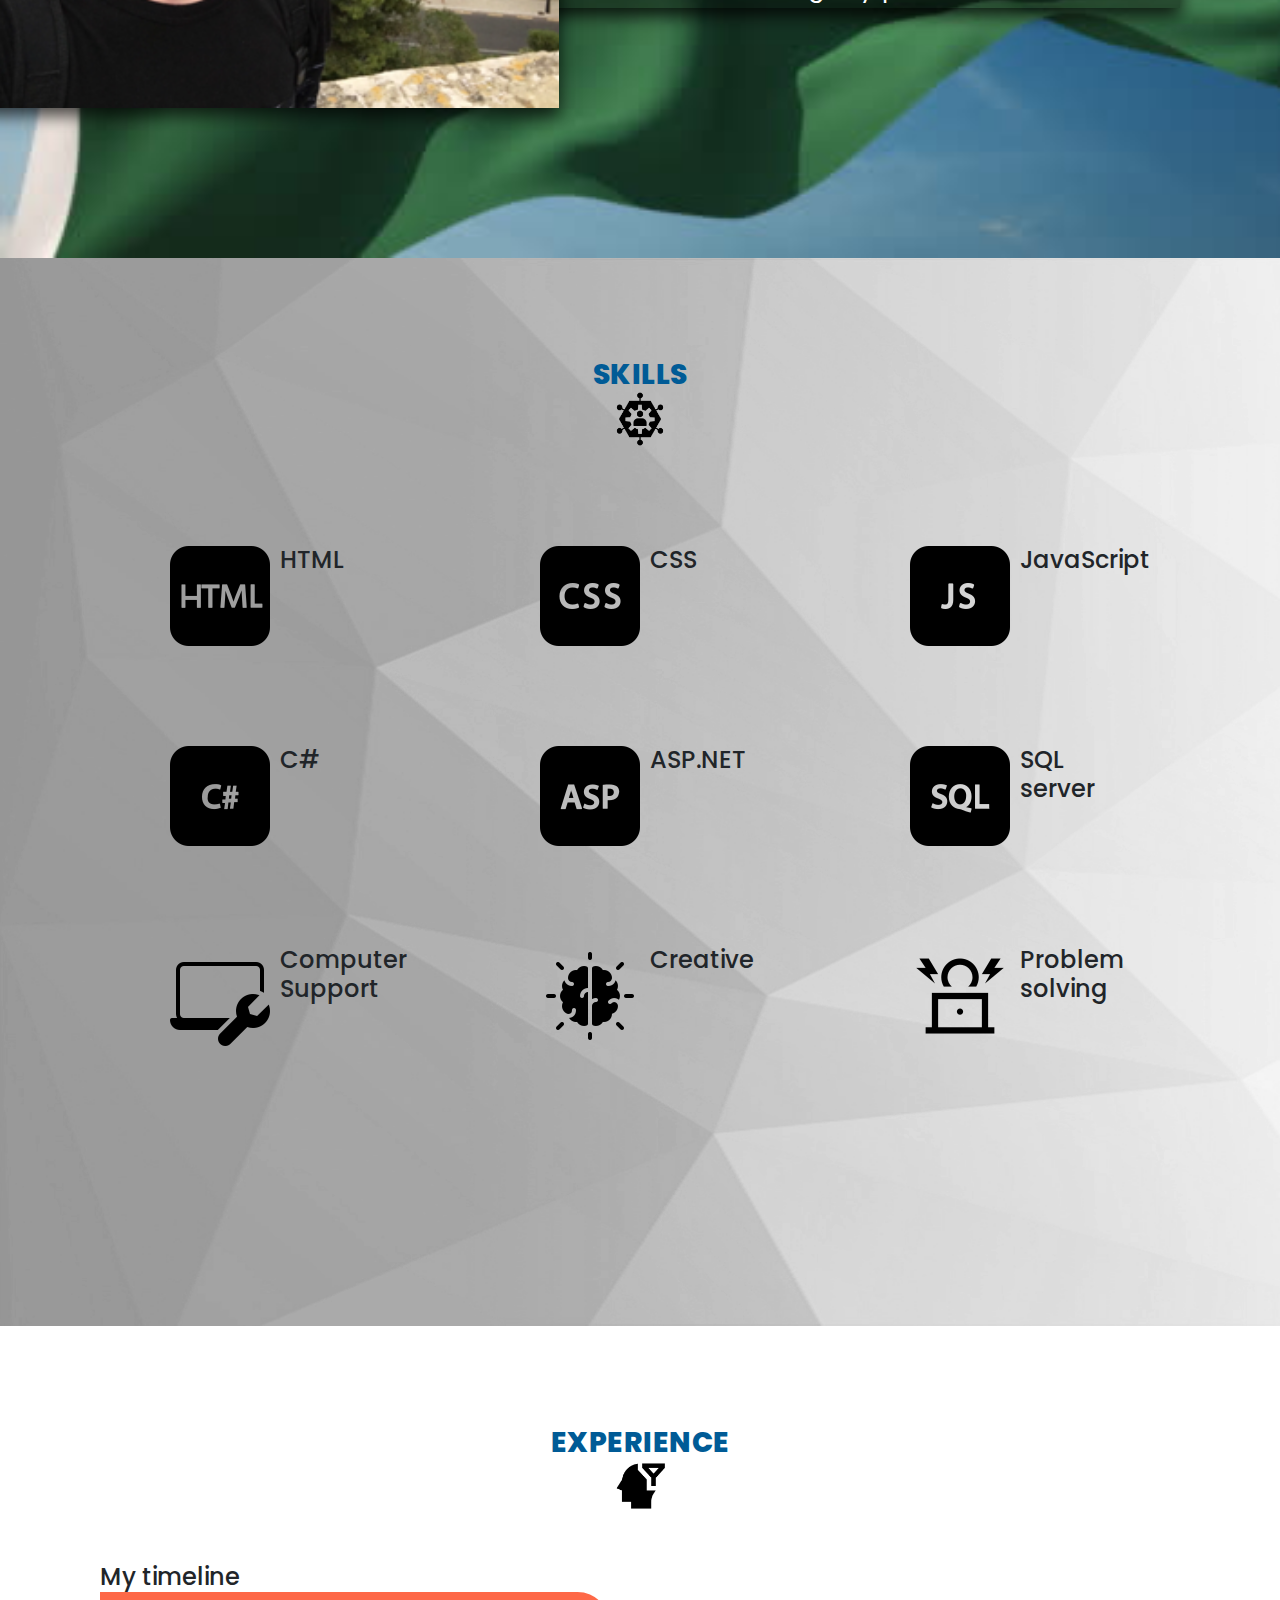
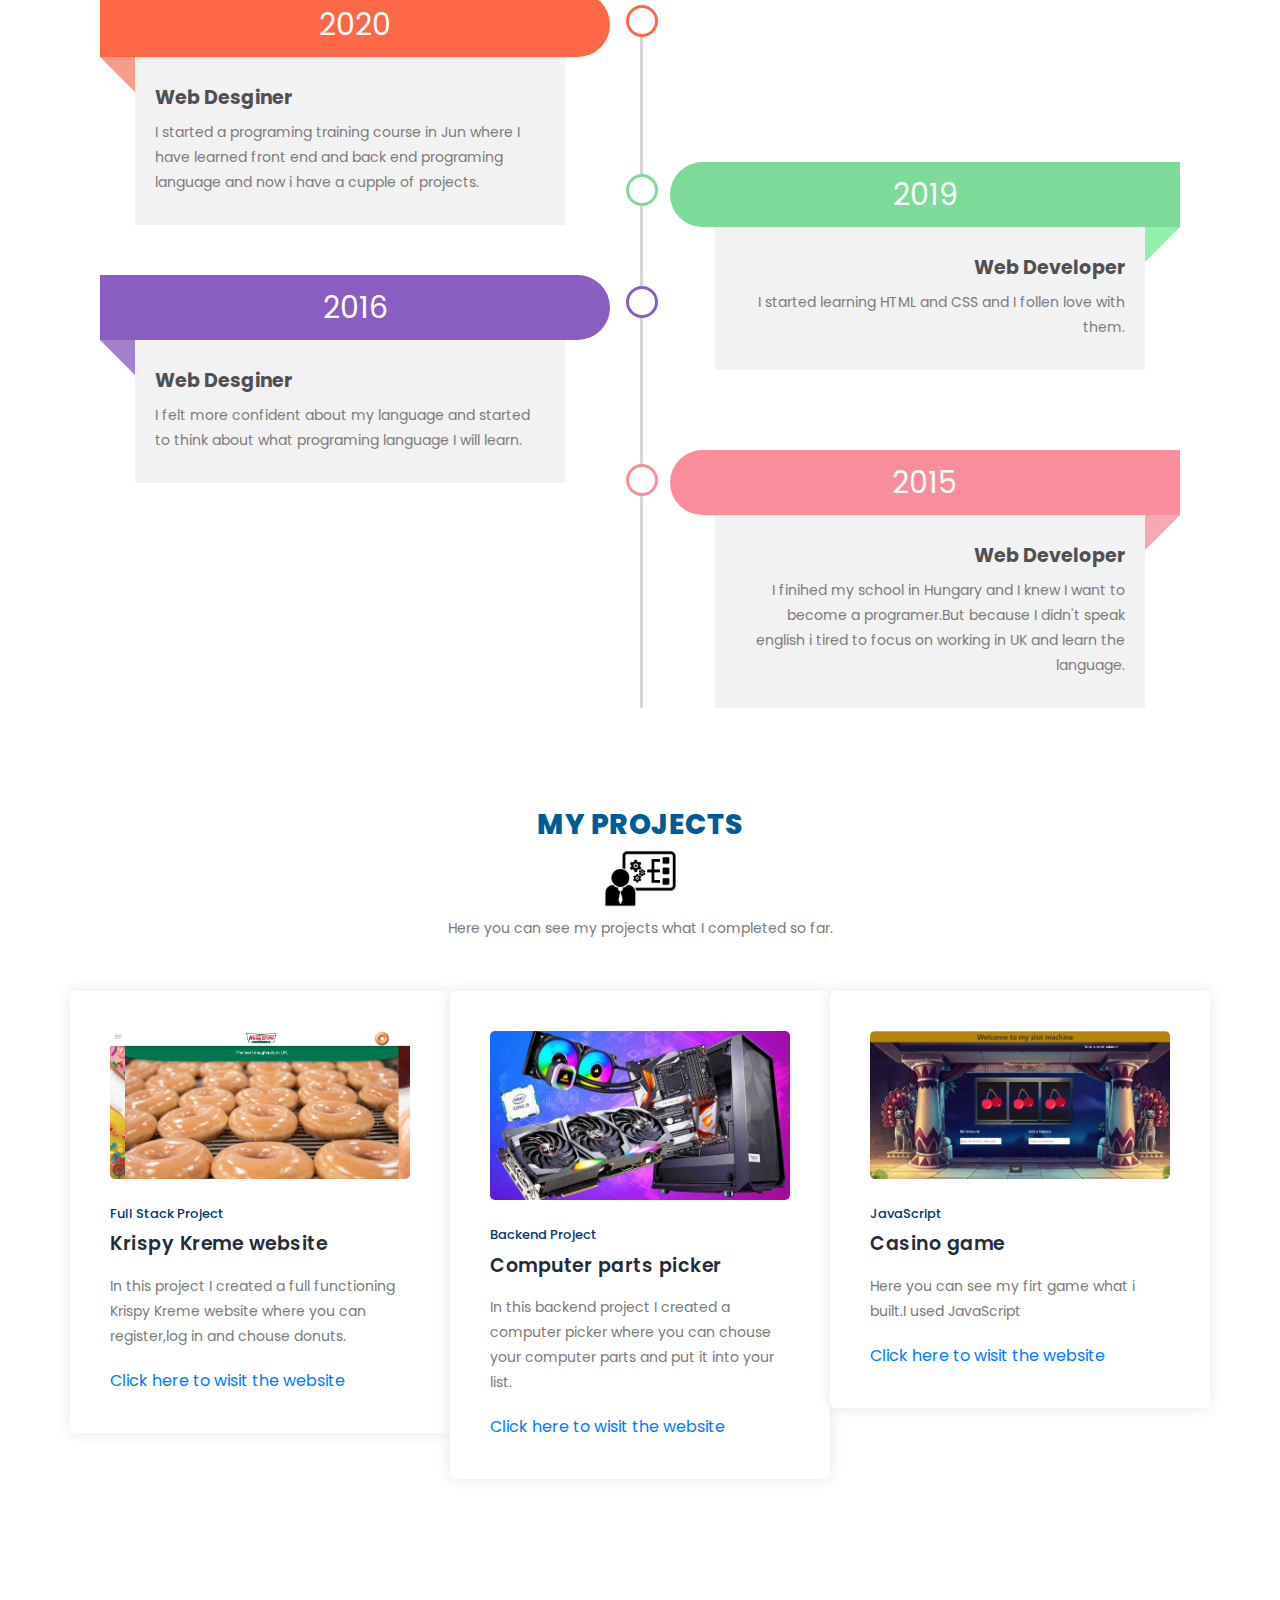
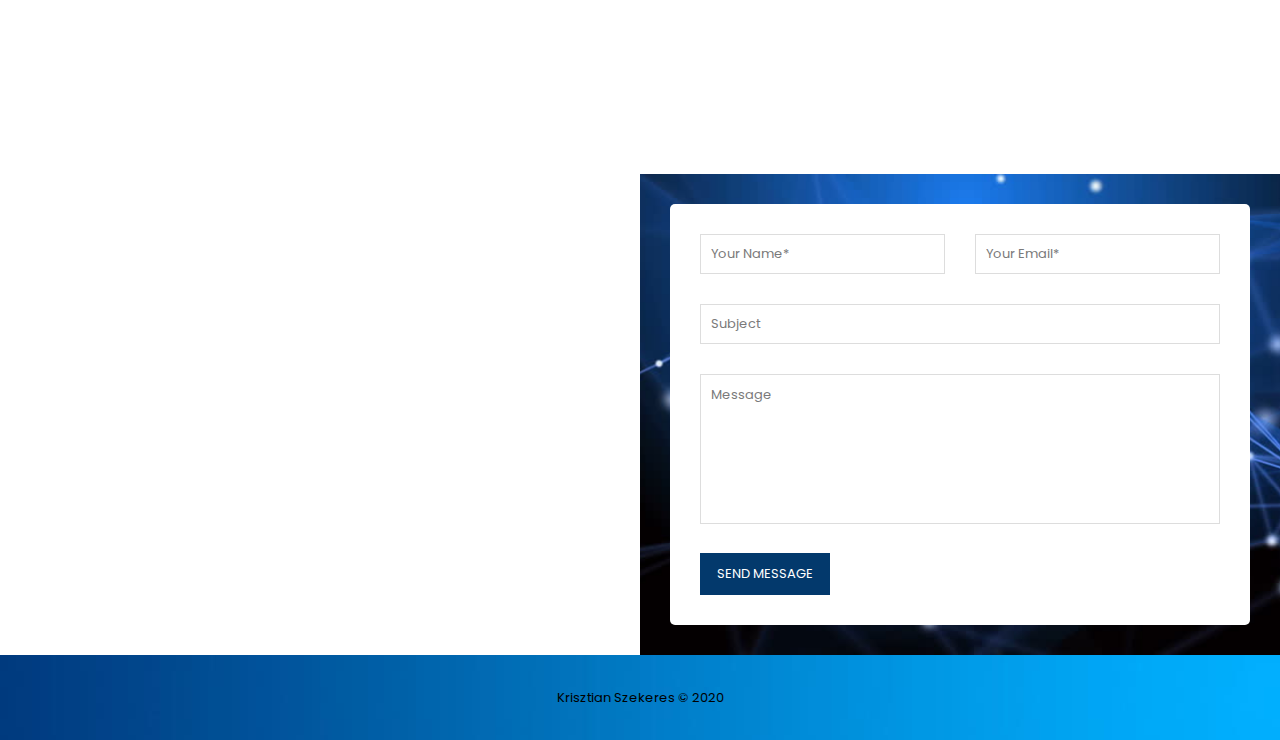
==== commit 0762cf4d: "Add files via upload" ====
--- a/index.html
+++ b/index.html
@@ -108,7 +108,7 @@
                         <h2 class="aboutme">About me </h2>
                         <div class="aboutme2">
                         <img src="assets/images/profilee.png" alt="waves" class="profile">
-                        <p class="aboutmetext">I'm from a small town from Hungary called Asotthalom.I always wanted to become a programer but unfortunetly I never got the chance to when I lived in Hungury.At 2015 I come to England.And started to work to make my english better.After a cupple of years i felt confident to take a full stack programing corse.And now here I'm looking for a job. </p>
+                        <p class="aboutmetext">I'm from a small town from Hungary called Asotthalom.I always wanted to become a programer but unfortunetly I never got the chance to when I lived in Hungury.At 2015 I come to England.And started to work to make my english better.After a cupple of years i felt confident to take a full stack programing corse.And now here I'm fullfilling my passion. </p>
                         </div>
                     </div>
                 </div>
@@ -196,7 +196,7 @@
                         
                             <div class="left-icon-training boxDimension">
                                
-                                <h4 class="headline">Hard working</h4> 
+                                <h4 class="headline">Problem solving</h4> 
                             </div>
                       </div>     
                        
@@ -225,11 +225,21 @@
                     <div class="main-timeline8">
                         <div class="timeline">
                             <span class="timeline-icon"></span>
-                            <span class="year">2017</span>
+                            <span class="year">2020</span>
                             <div class="timeline-content">
                                 <h3 class="title">Web Desginer</h3>
                                 <p class="description">
-                                    Lorem ipsum dolor sit amet, consectetur adipiscing elit. Vivamus mattis justo id pulvinar suscipit. Pellentesque rutrum vehicula erat sed dictum. Integer quis turpis magna. Suspendisse tincidunt elit at erat tincidunt, vel vulputate arcu dapibus. Etiam accumsan ornare posuere. Nullam est.
+                                    I started a programing training course in Jun where I have learned front end and back end programing language and now i have a cupple of projects.
+                                </p>
+                            </div>
+                        </div>
+                        <div class="timeline">
+                            <span class="timeline-icon"></span>
+                            <span class="year">2019</span>
+                            <div class="timeline-content">
+                                <h3 class="title">Web Developer</h3>
+                                <p class="description">
+                                    I started learning HTML and CSS and I follen love with them.
                                 </p>
                             </div>
                         </div>
@@ -237,9 +247,9 @@
                             <span class="timeline-icon"></span>
                             <span class="year">2016</span>
                             <div class="timeline-content">
-                                <h3 class="title">Web Developer</h3>
+                                <h3 class="title">Web Desginer</h3>
                                 <p class="description">
-                                    Lorem ipsum dolor sit amet, consectetur adipiscing elit. Vivamus mattis justo id pulvinar suscipit. Pellentesque rutrum vehicula erat sed dictum. Integer quis turpis magna. Suspendisse tincidunt elit at erat tincidunt, vel vulputate arcu dapibus. Etiam accumsan ornare posuere. Nullam est.
+                                   I felt more confident about my language and started to think about what programing language I will learn.
                                 </p>
                             </div>
                         </div>
@@ -247,19 +257,9 @@
                             <span class="timeline-icon"></span>
                             <span class="year">2015</span>
                             <div class="timeline-content">
-                                <h3 class="title">Web Desginer</h3>
-                                <p class="description">
-                                    Lorem ipsum dolor sit amet, consectetur adipiscing elit. Vivamus mattis justo id pulvinar suscipit. Pellentesque rutrum vehicula erat sed dictum. Integer quis turpis magna. Suspendisse tincidunt elit at erat tincidunt, vel vulputate arcu dapibus. Etiam accumsan ornare posuere. Nullam est.
-                                </p>
-                            </div>
-                        </div>
-                        <div class="timeline">
-                            <span class="timeline-icon"></span>
-                            <span class="year">2014</span>
-                            <div class="timeline-content">
                                 <h3 class="title">Web Developer</h3>
                                 <p class="description">
-                                    Lorem ipsum dolor sit amet, consectetur adipiscing elit. Vivamus mattis justo id pulvinar suscipit. Pellentesque rutrum vehicula erat sed dictum. Integer quis turpis magna. Suspendisse tincidunt elit at erat tincidunt, vel vulputate arcu dapibus. Etiam accumsan ornare posuere. Nullam est.
+                                    I finihed my school in Hungary and I knew I want to become a programer.But because I didn't speak english i tired to focus on working in UK and learn the language.
                                 </p>
                             </div>
                         </div>
@@ -321,12 +321,12 @@
                 <div class="col-lg-4">
                     <div class="trainer-item">
                         <div class="image-thumb">
-                            <img src="assets/images/Untitled.png" alt="">
+                            <a href="https://soulkrissz.github.io/casino/" target="_blank"><img src="assets/images/Untitled.png" alt=""></a>
                         </div>
                         <div class="down-content">
-                            <span>Backend Project</span>
+                            <span>JavaScript</span>
                             <h4>Casino game</h4>
-                            <p>Here is another backend project where i maked a casino game</p>
+                            <p>Here you can see my firt game what i built.I used JavaScript</p>
                             <ul class="social-icons">
                                 
                                 <a href="https://soulkrissz.github.io/casino/" target="_blank" style="btn">Click here to wisit the website</a>
--- a/assets/css/myfile.css
+++ b/assets/css/myfile.css
@@ -1258,10 +1258,10 @@
         float: right;
     }
   #features {
-    margin-bottom: 110px;
+/*    margin-bottom: 110px;*/
   }
   #features .feature-item {
-    margin-bottom: 30px;
+    margin-bottom: 0px;
   }
   #our-classes .tabs-content {
     margin-left: 0px;
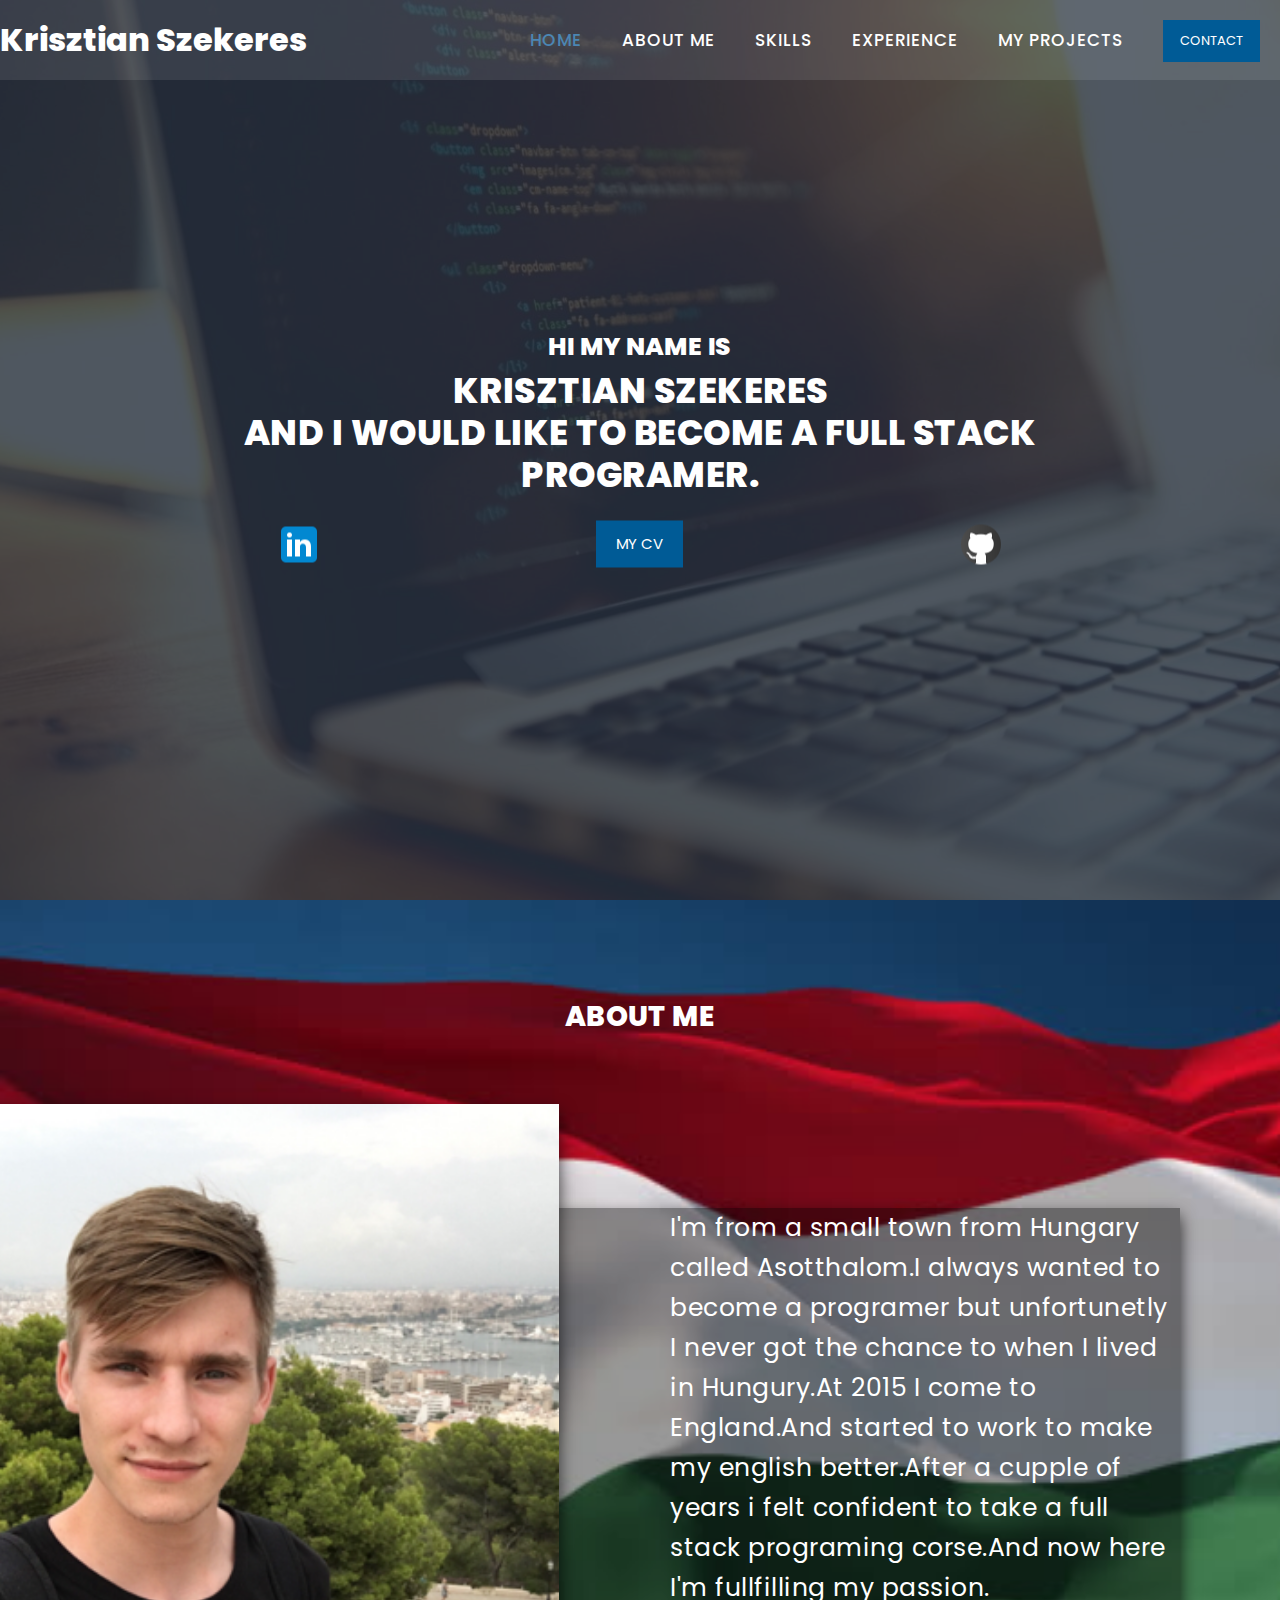
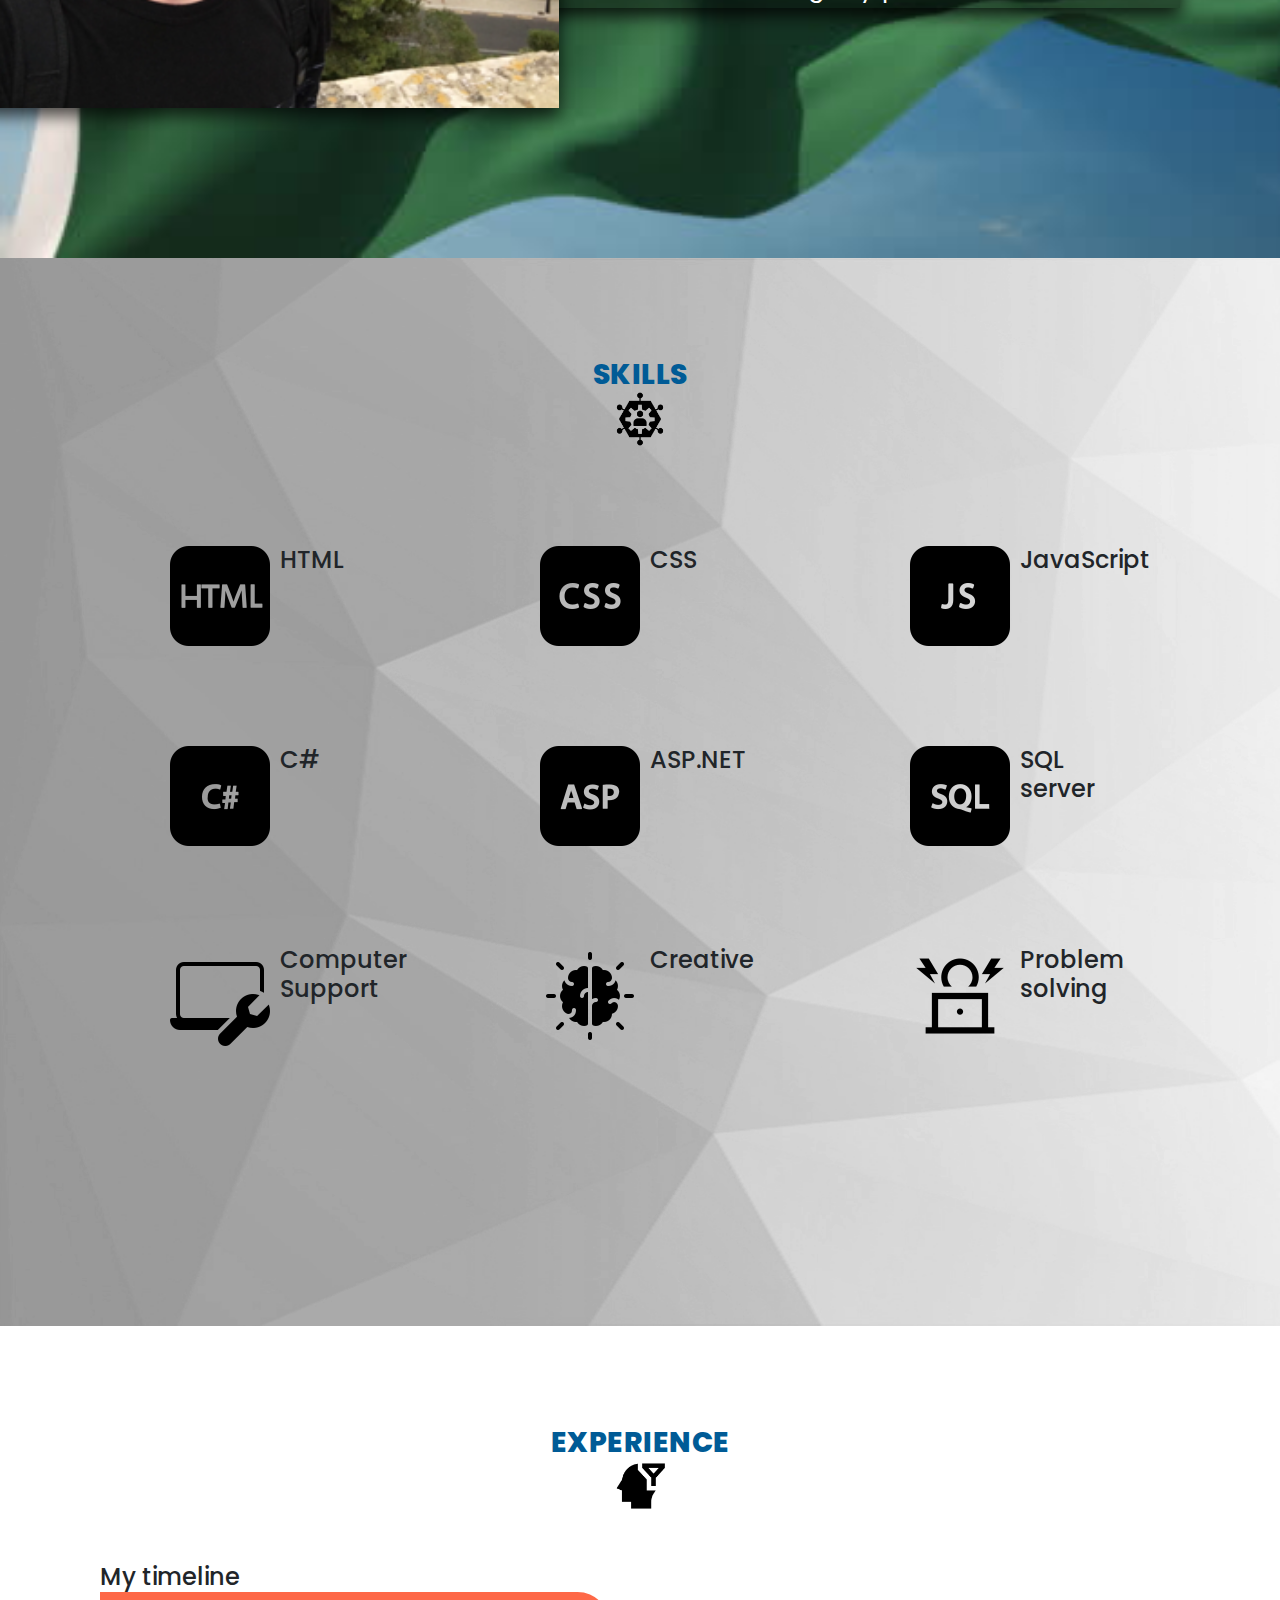
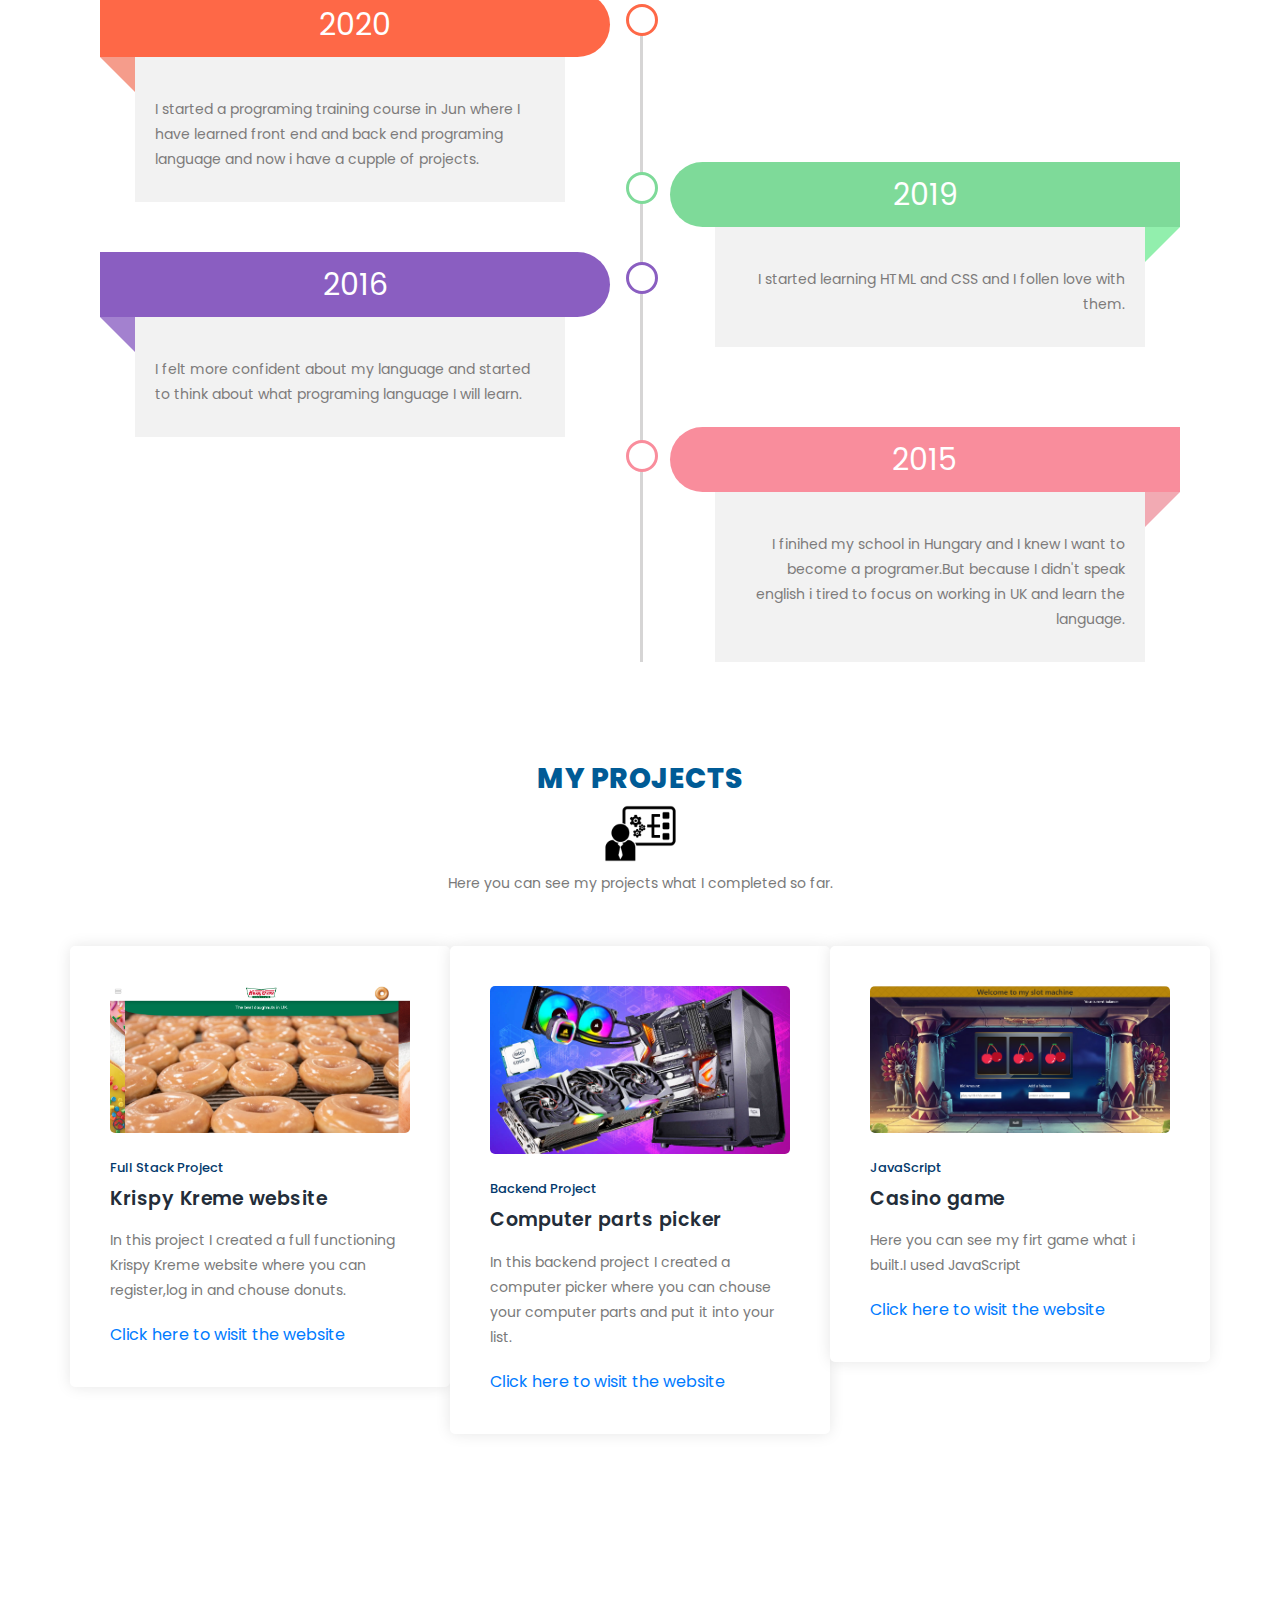
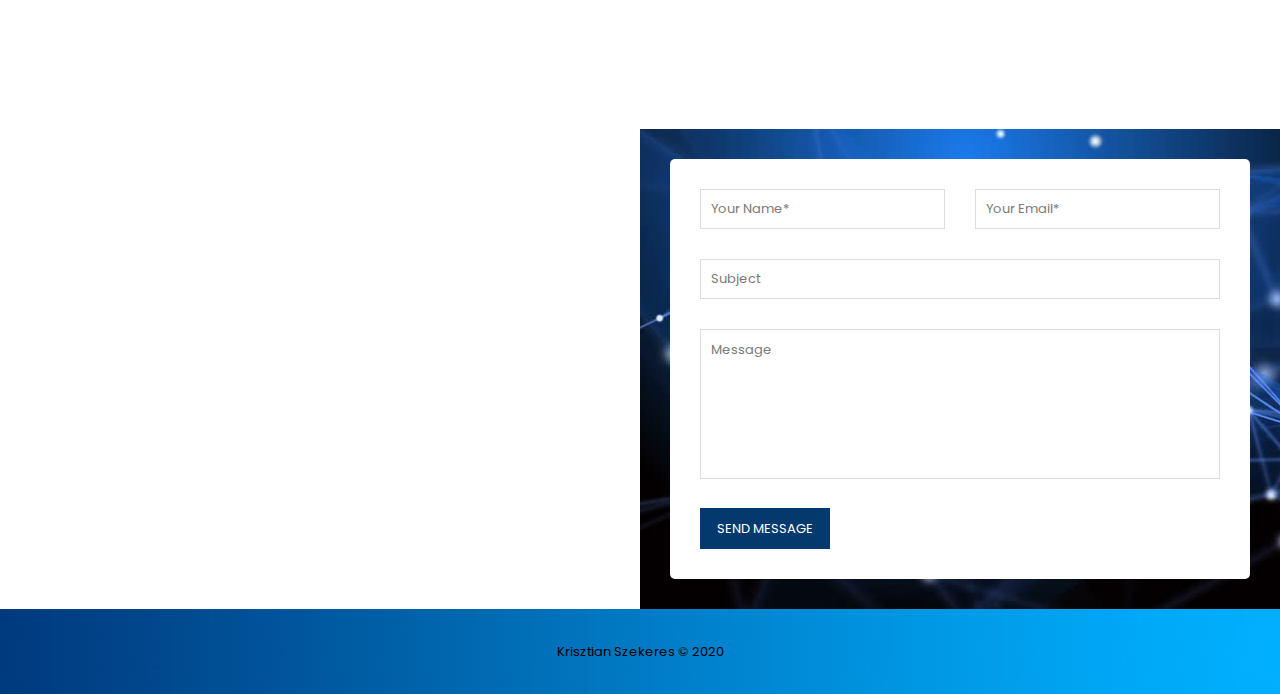
==== commit 449f942d: "Add files via upload" ====
--- a/index.html
+++ b/index.html
@@ -227,7 +227,7 @@
                             <span class="timeline-icon"></span>
                             <span class="year">2020</span>
                             <div class="timeline-content">
-                                <h3 class="title">Web Desginer</h3>
+                                <h3 class="title"></h3>
                                 <p class="description">
                                     I started a programing training course in Jun where I have learned front end and back end programing language and now i have a cupple of projects.
                                 </p>
@@ -237,7 +237,7 @@
                             <span class="timeline-icon"></span>
                             <span class="year">2019</span>
                             <div class="timeline-content">
-                                <h3 class="title">Web Developer</h3>
+                                <h3 class="title"></h3>
                                 <p class="description">
                                     I started learning HTML and CSS and I follen love with them.
                                 </p>
@@ -247,7 +247,7 @@
                             <span class="timeline-icon"></span>
                             <span class="year">2016</span>
                             <div class="timeline-content">
-                                <h3 class="title">Web Desginer</h3>
+                                <h3 class="title"></h3>
                                 <p class="description">
                                    I felt more confident about my language and started to think about what programing language I will learn.
                                 </p>
@@ -257,7 +257,7 @@
                             <span class="timeline-icon"></span>
                             <span class="year">2015</span>
                             <div class="timeline-content">
-                                <h3 class="title">Web Developer</h3>
+                                <h3 class="title"></h3>
                                 <p class="description">
                                     I finihed my school in Hungary and I knew I want to become a programer.But because I didn't speak english i tired to focus on working in UK and learn the language.
                                 </p>
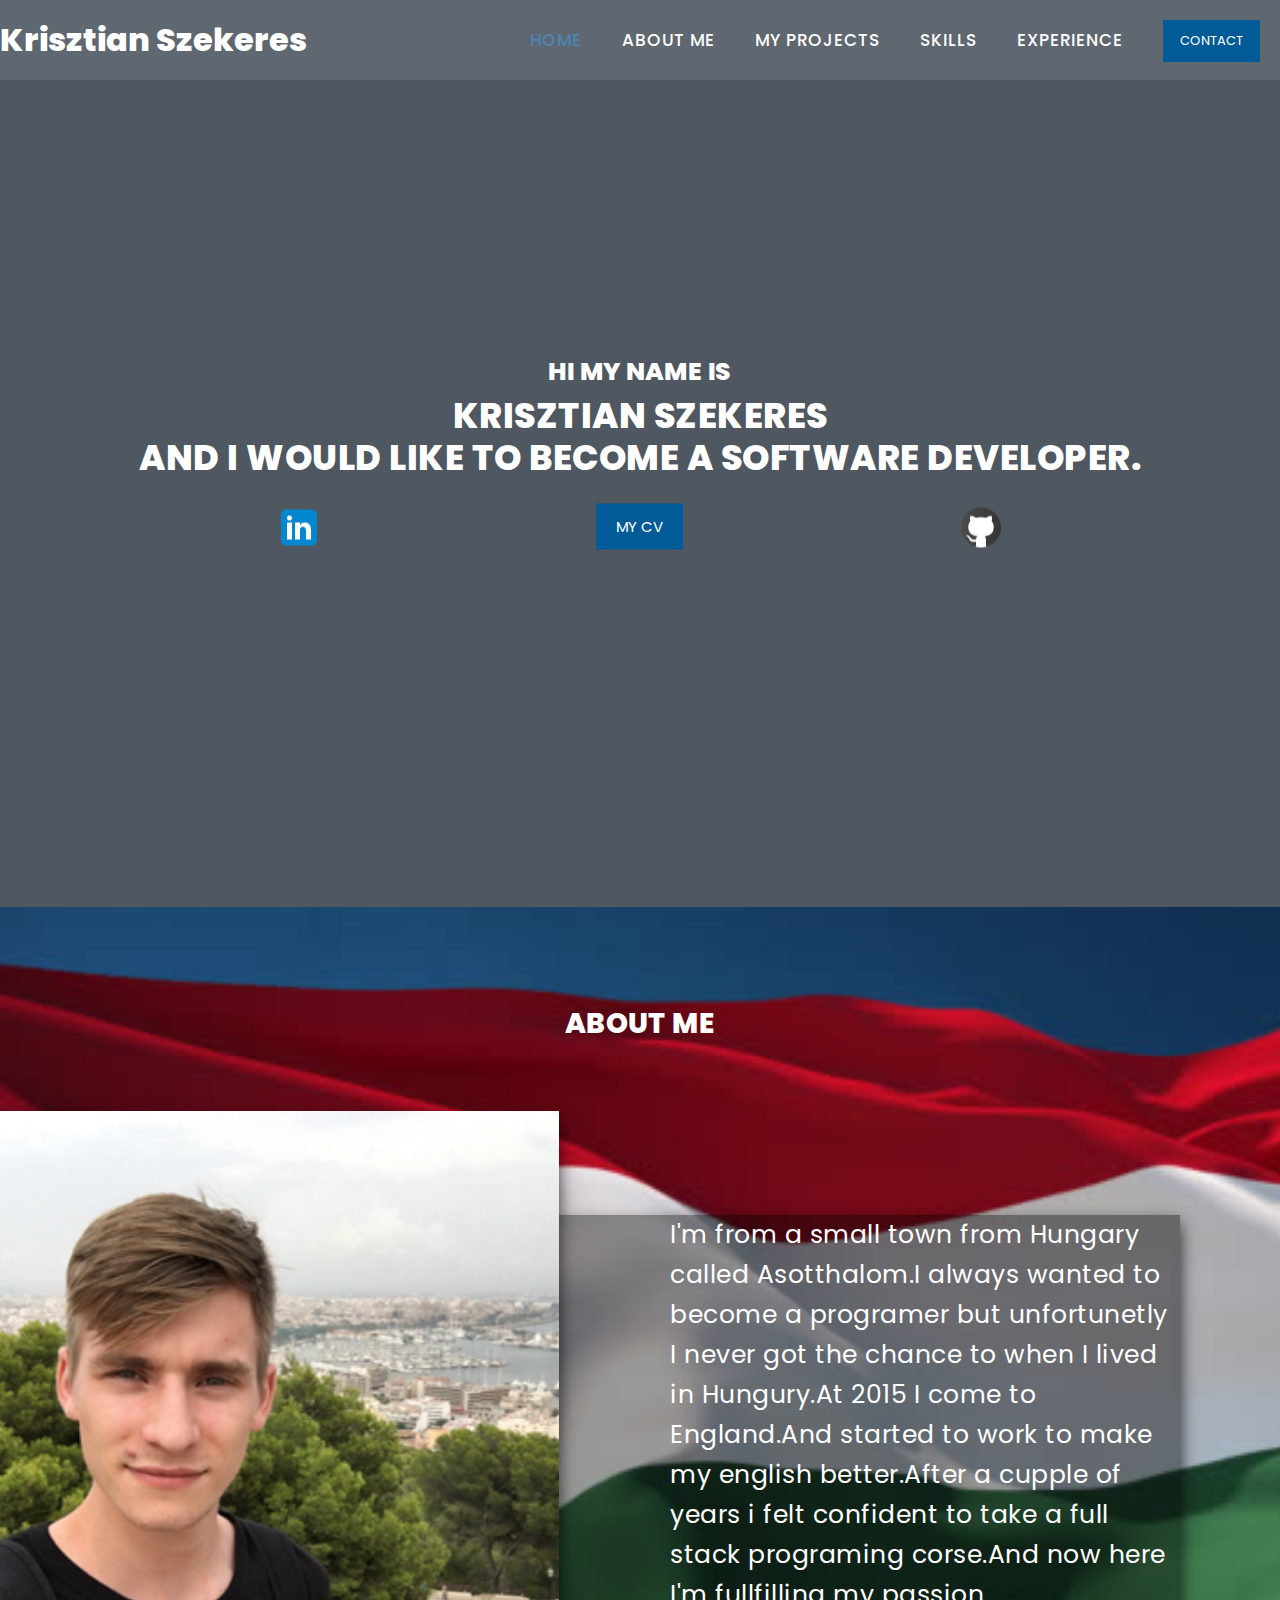
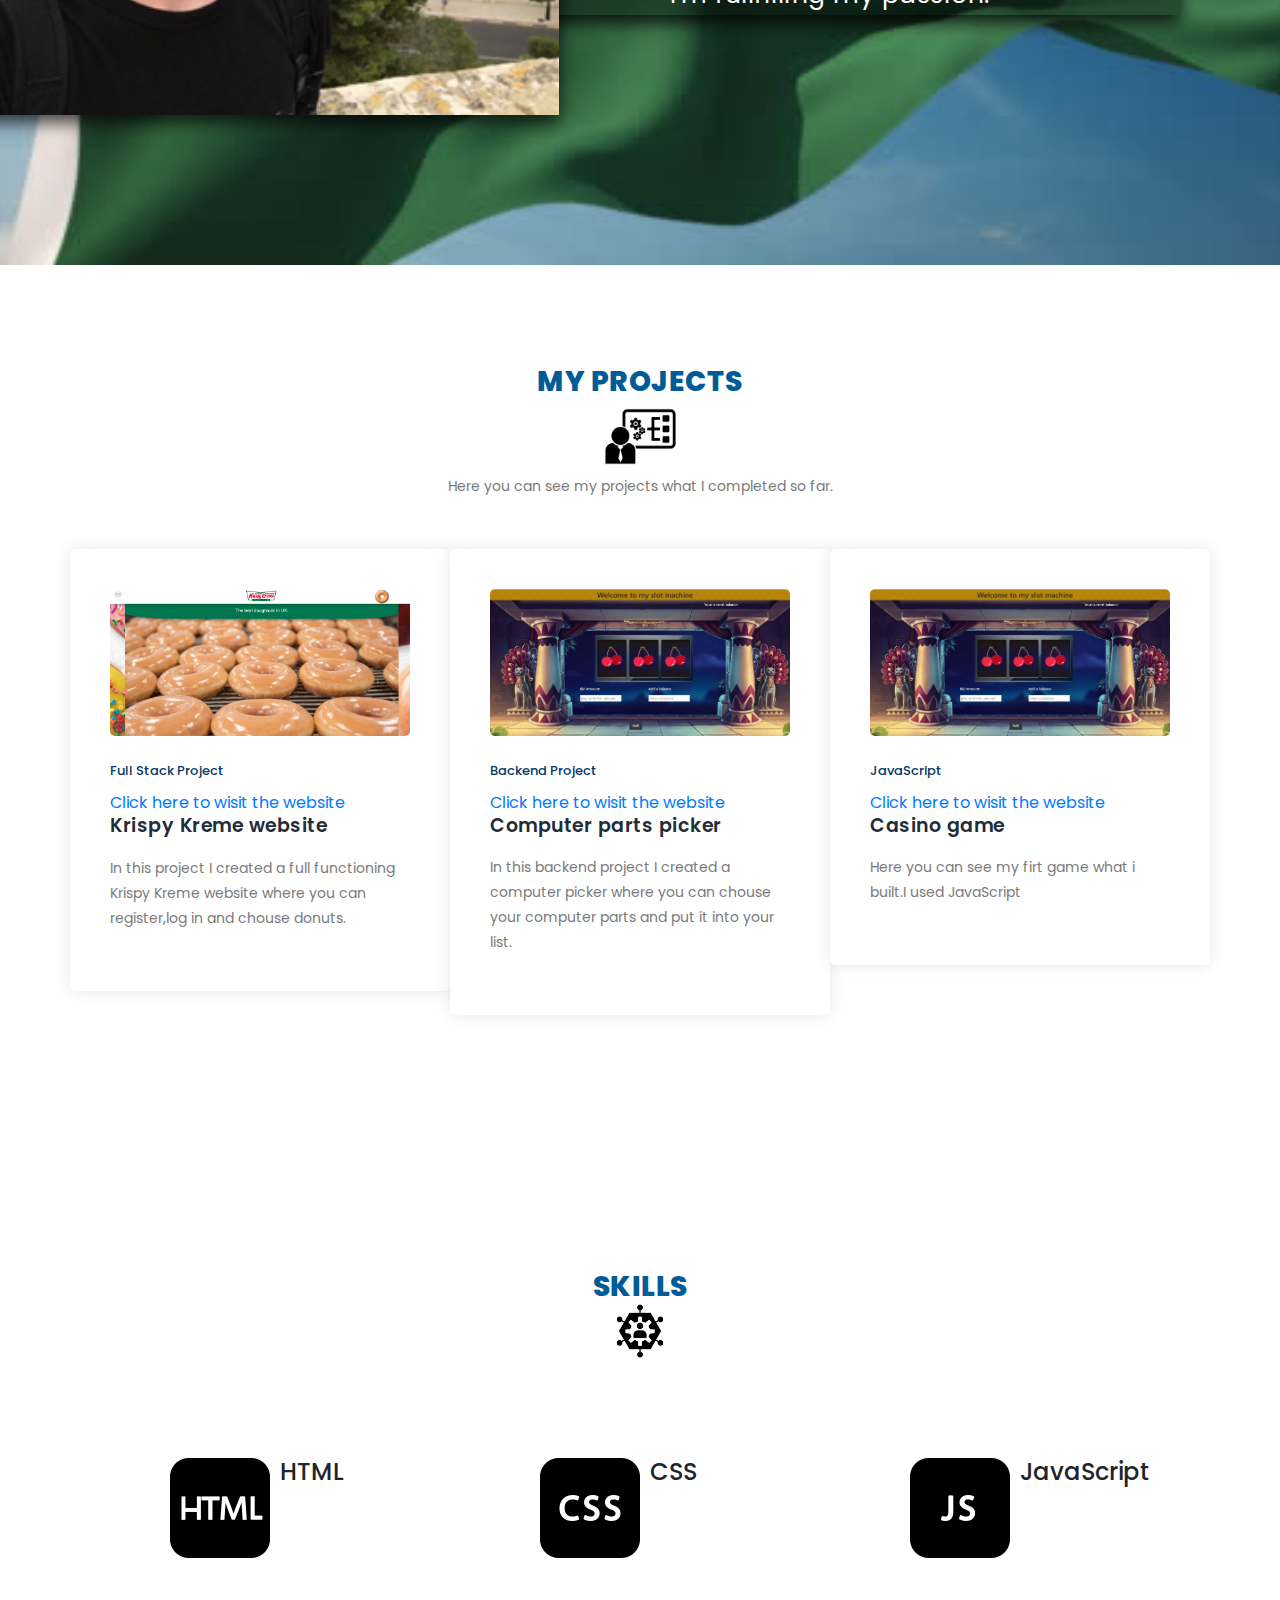
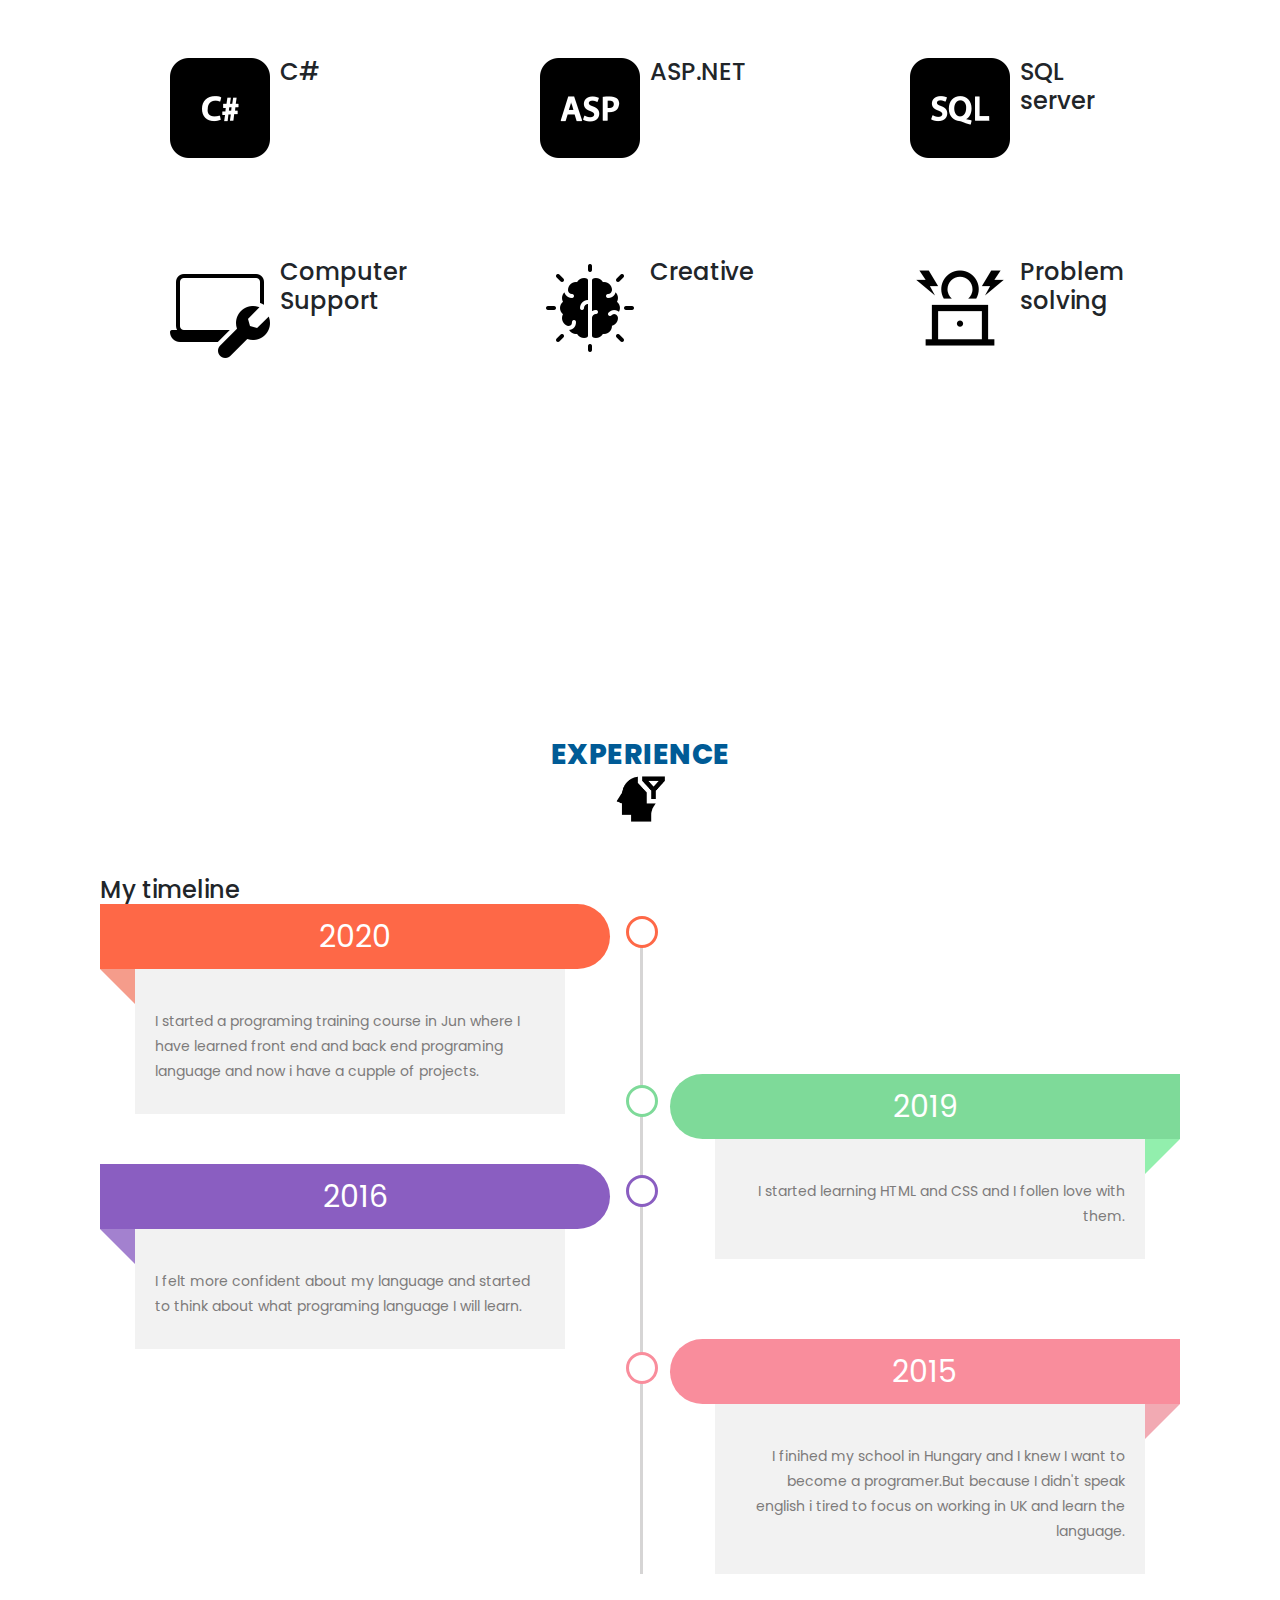
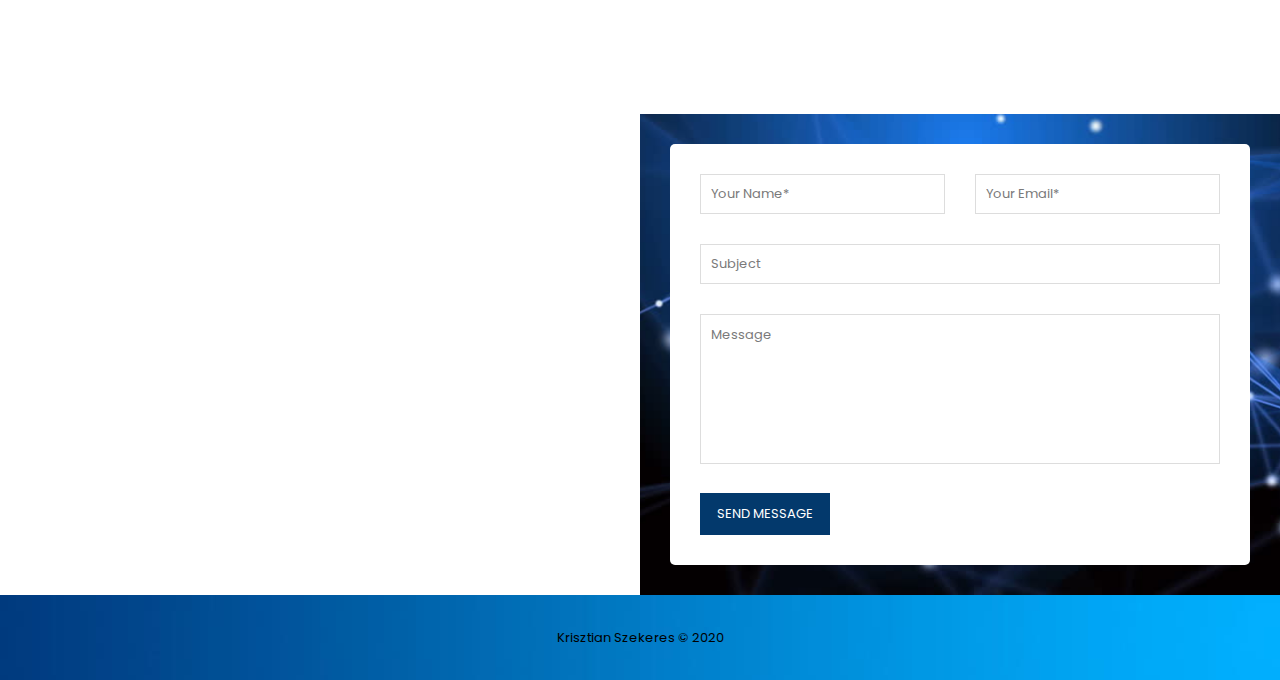
==== commit 21d53d49: "Add files via upload" ====
--- a/index.html
+++ b/index.html
@@ -49,9 +49,9 @@
                         <ul class="nav">
                             <li class="scroll-to-section"><a href="#top" class="active">Home</a></li>
                             <li class="scroll-to-section"><a href="#features">About me</a></li>
+                            <li class="scroll-to-section"><a href="#trainers">My projects</a></li>
                             <li class="scroll-to-section"><a href="#our-classes">Skills</a></li>
                             <li class="scroll-to-section"><a href="#experience">Experience</a></li>
-                            <li class="scroll-to-section"><a href="#trainers">My projects</a></li>
                             <li class="scroll-to-section"><a href="#contact-us">Contact</a></li> 
                             
                         </ul>        
@@ -71,12 +71,12 @@
       <!--  <video autoplay muted loop id="bg-video">
             <source src="assets/images/gym-video.mp4" type="video/mp4" />
         </video>-->
-        <img src="assets/images/Computer-Coding-Laptop.jpg" id="bg-video">
+        <video src="assets/images/background.mp4" autoplay muted loop id="bg-video"></video>
 
         <div class="video-overlay header-text">
             <div class="caption">
                 <h6 class="h6">Hi my name is</h6>
-                <h2 class="h2">Krisztian Szekeres<br/>And I would like to become a full stack programer.</h2>
+                <h2 class="h2">Krisztian Szekeres<br/>And I would like to become a software developer.</h2>
                 <div class="mybuttons">   
                        <div class="linkedin">
                             <a href="https://www.linkedin.com/in/krisztian-szekeres-1401721b1/" target="_blank"><img src="assets/images/icons8-linkedin-48.png"></a>
@@ -98,9 +98,8 @@
         </div>
     
     <!-- ***** Main Banner Area End ***** -->
-
     <!-- ***** about me ***** -->
-    <section style="background-image: url(assets/images/hungarinaflag.jpg)" class="section" id="features">
+    <section style="background-image: url(assets/images/hungarinaflag.jpg)" class="section project" id="features">
         <div class="container">
             <div class="row">
                 <div class="col-lg-6 offset-lg-3">
@@ -116,8 +115,75 @@
         </div>
     </section>
     <!--Aboutme end-->
+    <!-- ***** My projects start ***** -->
+    <section class="section project" id="trainers">
+        <div class="container">
+        <div class="container2">
+            <div class="row">
+                <div class="col-lg-6 offset-lg-3">
+                    <div class="section-heading">
+                        <h2><em>My Projects</em></h2>
+                        <img src="assets/images/PROJECTS.png" alt="" width="75px">
+                        <p>Here you can see my projects what I completed so far.</p>
+                    </div>
+                </div>
+            </div>
+            <div class="row">
+                <div class="col-lg-4">
+                    <div class="trainer-item">
+                        <div class="image-thumb">
+                            <img class="pictures" src="assets/images/KrispyKreme.png" alt="">
+                        </div>
+                        <div class="down-content">
+                            <span>Full Stack Project</span>
+                            <ul class="social-icons">
+                                <a href="#" style="btn">Click here to wisit the website</a>
+                            </ul>
+                            <h4>Krispy Kreme website</h4>
+                            <p>In this project I created a full functioning Krispy Kreme website where you can register,log in and chouse donuts.</p>
+                            
+                        </div>
+                    </div>
+                </div>
+                <div class="col-lg-4">
+                    <div class="trainer-item">
+                        <div class="image-thumb">
+                            <img class="pictures" src="assets/images/Untitled.png" alt="">
+                        </div>
+                        <div class="down-content">
+                            <span>Backend Project</span>
+                            <ul class="social-icons">
+                                <a href="#" style="btn">Click here to wisit the website</a>
+                            </ul>
+                            <h4>Computer parts picker</h4>
+                            <p>In this backend project I created a computer picker where you can chouse your computer parts and put it into your list.</p>
+                            
+                        </div>
+                    </div>
+                </div>
+                <div class="col-lg-4">
+                    <div class="trainer-item">
+                        <div class="image-thumb">
+                            <a href="https://soulkrissz.github.io/casino/" target="_blank"><img class="pictures"src="assets/images/Untitled.png" alt=""></a>
+                        </div>
+                        <div class="down-content">
+                            <span>JavaScript</span>
+                                 <ul class="social-icons">
+                                <a href="https://soulkrissz.github.io/casino/" target="_blank" style="btn">Click here to wisit the website</a>
+                            </ul>
+                            <h4>Casino game</h4>
+                            <p>Here you can see my firt game what i built.I used JavaScript</p>
+                         
+                        </div>
+                    </div>
+                </div>
+            </div>
+        </div>
+    </div>
+ </section>
+    <!-- ***** My projects Ends ***** -->
     <!--Skills start-->
-    <section class="section" id="our-classes" style="background-image: url(assets/images/skills.png)">
+    <section class="section" id="our-classes" style="background-image: url(assets/images/skillsbackground.jpg)">
         <div class="container">
             <div class="row">
                 <div class="col-lg-6 offset-lg-3">
@@ -270,76 +336,6 @@
     </div>
 </section>
     <!--My experience finish-->
-  
-
-    <!-- ***** My projects start ***** -->
-    <section class="section" id="trainers">
-        <div class="container">
-        <div class="container2">
-            <div class="row">
-                <div class="col-lg-6 offset-lg-3">
-                    <div class="section-heading">
-                        <h2><em>My Projects</em></h2>
-                        <img src="assets/images/PROJECTS.png" alt="" width="75px">
-                        <p>Here you can see my projects what I completed so far.</p>
-                    </div>
-                </div>
-            </div>
-            <div class="row">
-                <div class="col-lg-4">
-                    <div class="trainer-item">
-                        <div class="image-thumb">
-                            <img src="assets/images/KrispyKreme.png" alt="">
-                        </div>
-                        <div class="down-content">
-                            <span>Full Stack Project</span>
-                            <h4>Krispy Kreme website</h4>
-                            <p>In this project I created a full functioning Krispy Kreme website where you can register,log in and chouse donuts.</p>
-                            <ul class="social-icons">
-                                <a href="#" style="btn">Click here to wisit the website</a>
-                                
-                            </ul>
-                        </div>
-                    </div>
-                </div>
-                <div class="col-lg-4">
-                    <div class="trainer-item">
-                        <div class="image-thumb">
-                            <img src="assets/images/computerpartspicker.jpg" alt="">
-                        </div>
-                        <div class="down-content">
-                            <span>Backend Project</span>
-                            <h4>Computer parts picker</h4>
-                            <p>In this backend project I created a computer picker where you can chouse your computer parts and put it into your list.</p>
-                            <ul class="social-icons">
-                                <a href="#" style="btn">Click here to wisit the website</a>
-                               
-                            </ul>
-                        </div>
-                    </div>
-                </div>
-                <div class="col-lg-4">
-                    <div class="trainer-item">
-                        <div class="image-thumb">
-                            <a href="https://soulkrissz.github.io/casino/" target="_blank"><img src="assets/images/Untitled.png" alt=""></a>
-                        </div>
-                        <div class="down-content">
-                            <span>JavaScript</span>
-                            <h4>Casino game</h4>
-                            <p>Here you can see my firt game what i built.I used JavaScript</p>
-                            <ul class="social-icons">
-                                
-                                <a href="https://soulkrissz.github.io/casino/" target="_blank" style="btn">Click here to wisit the website</a>
-                            </ul>  
-                        </div>
-                    </div>
-                </div>
-            </div>
-        </div>
-    </div>
- </section>
-    <!-- ***** My projects Ends ***** -->
-    
     <!-- ***** Contact Me,Map Starts ***** -->
     <section class="section" id="contact-us">
         <div class="container-fluid">
